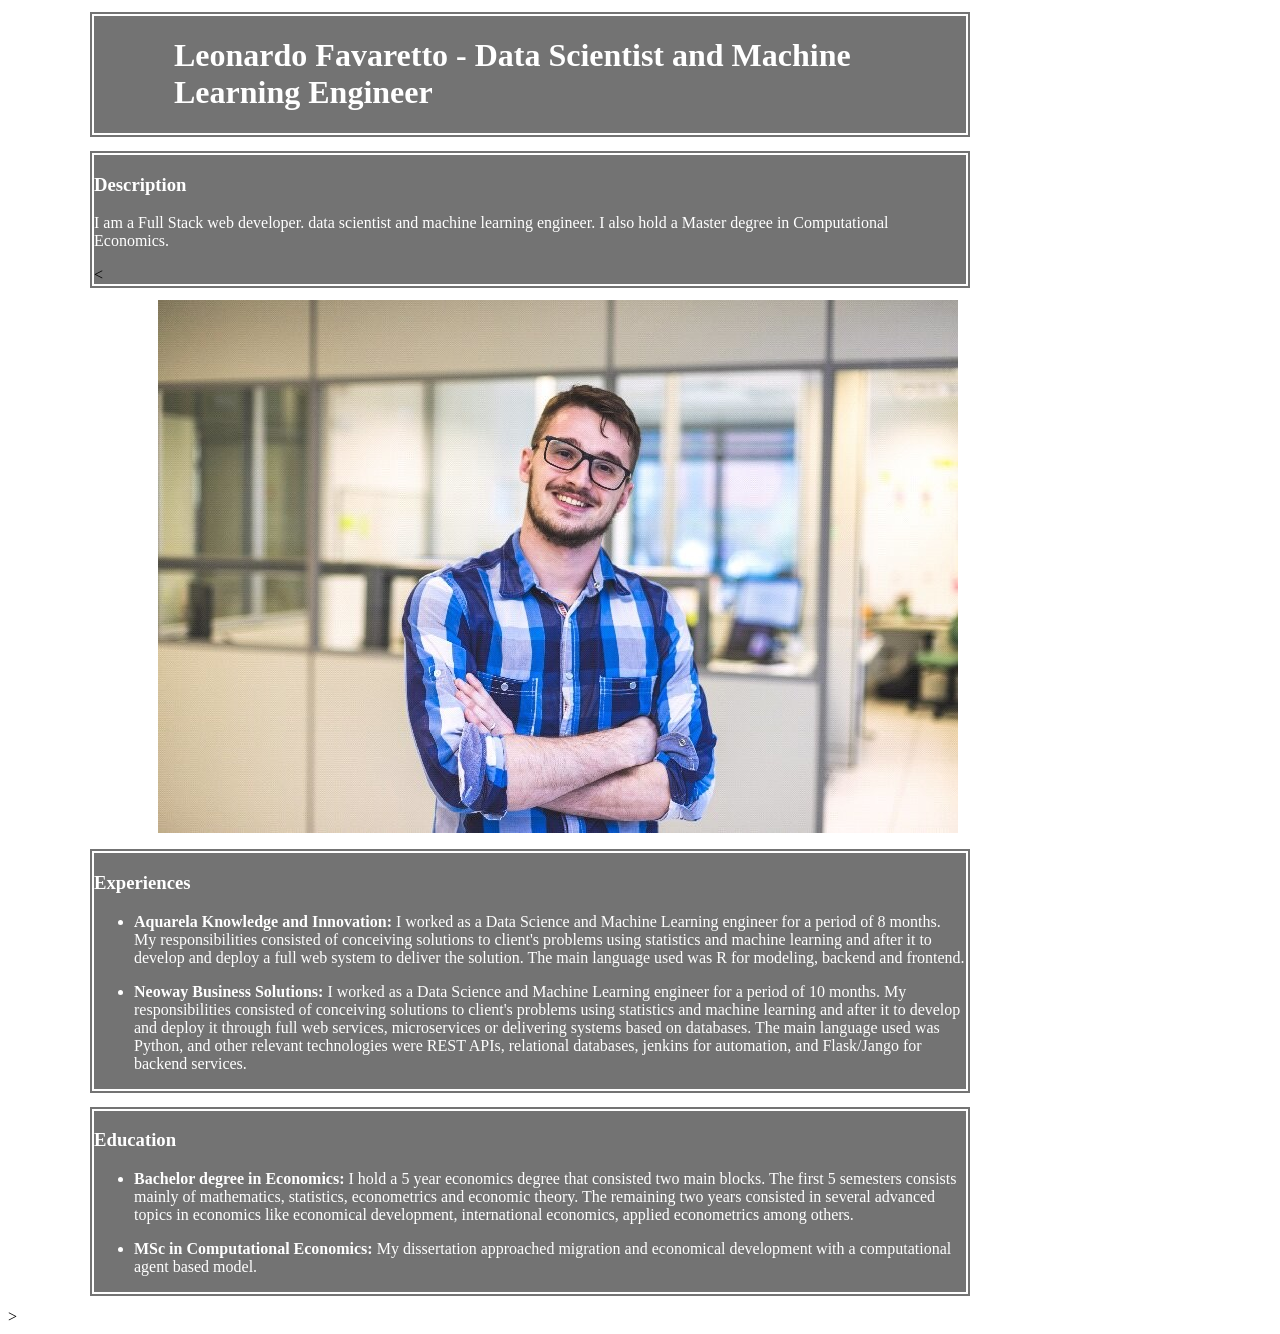
==== index.html @ 008ed38f "Rename teste.html to index.html" ====
<!DOCTYPE html>
<html>

<head>
    <meta charset='utf-8'>
    <meta http-equiv='X-UA-Compatible' content='IE=edge'>
    <title>Leonardo Favaretto</title>
    <meta name='viewport' content='width=device-width, initial-scale=1'>
    <link rel='stylesheet' type='text/css' media='screen' href='styles.css'>
    <script src='react.js'></script>

</head>

<body>
<div>
    <h1>Leonardo Favaretto - Data Scientist and Machine Learning Engineer </h1>
</div>
    <div>
    <h3> Description </h3>
    <p>
        I am a Full Stack web developer. data scientist and machine learning
        engineer. I also hold a Master degree in Computational Economics.
    </p>
<</div>
    <img src="foto_linkedin.png">
<div>
    <h3> Experiences </h3>

      <ul>
      <li>
          <b>Aquarela Knowledge and Innovation: </b> I worked as a Data Science and Machine
          Learning engineer for a period of 8 months. My responsibilities consisted of
          conceiving solutions to client's problems using statistics and machine learning
          and after it to develop and deploy a full web system to deliver the solution.
           The main language used was R for modeling, backend and frontend.
      </li>
          </ul>
          <ul>
    <li>
          <b> Neoway Business Solutions: </b> I worked as a Data Science and Machine
          Learning engineer for a period of 10 months. My responsibilities consisted of
          conceiving solutions to client's problems using statistics and machine learning
          and after it to develop and deploy it through full web services, microservices
          or delivering systems based on databases. The main language used was Python, and
          other relevant technologies were REST APIs, relational databases, jenkins for
          automation, and Flask/Jango for backend services.

      </li>
      </ul>
    </div>

    <div>
    <h3> Education </h3>
    <ul>
      <li>
          <b>Bachelor degree in Economics: </b> I hold a 5 year economics degree that consisted
           two main blocks. The first 5 semesters consists mainly of mathematics, statistics,
          econometrics and economic theory. The remaining two years consisted in several advanced
          topics in economics like economical development, international economics, applied econometrics
          among others.
      </li>
          </ul>
<ul>
      <li>
          <b>MSc in Computational Economics: </b> My dissertation approached migration and economical development
          with a computational agent based model.
      </li>
          </ul>

</div>

</body>

</html>>
---- styles.css ----
body {background: url(https://images.theconversation.com/files/207820/original/file-20180226-140213-yox11e.jpg?ixlib=rb-1.1.0&q=45&auto=format&w=926&fit=clip);}

h1 {color: white;
     margin-left: 80px;}
p {color: white;}
li {color: white;}
h3 {color: white;}
img {margin-right: 80px;
     margin-left: 150px;}
div {background: #737373;
     margin-top: 10px;
     margin-bottom: 10px;
     margin-right: 300px;
     margin-left: 80px;
     border-color: white;
     border-width: 6px;
     border-style: double;}
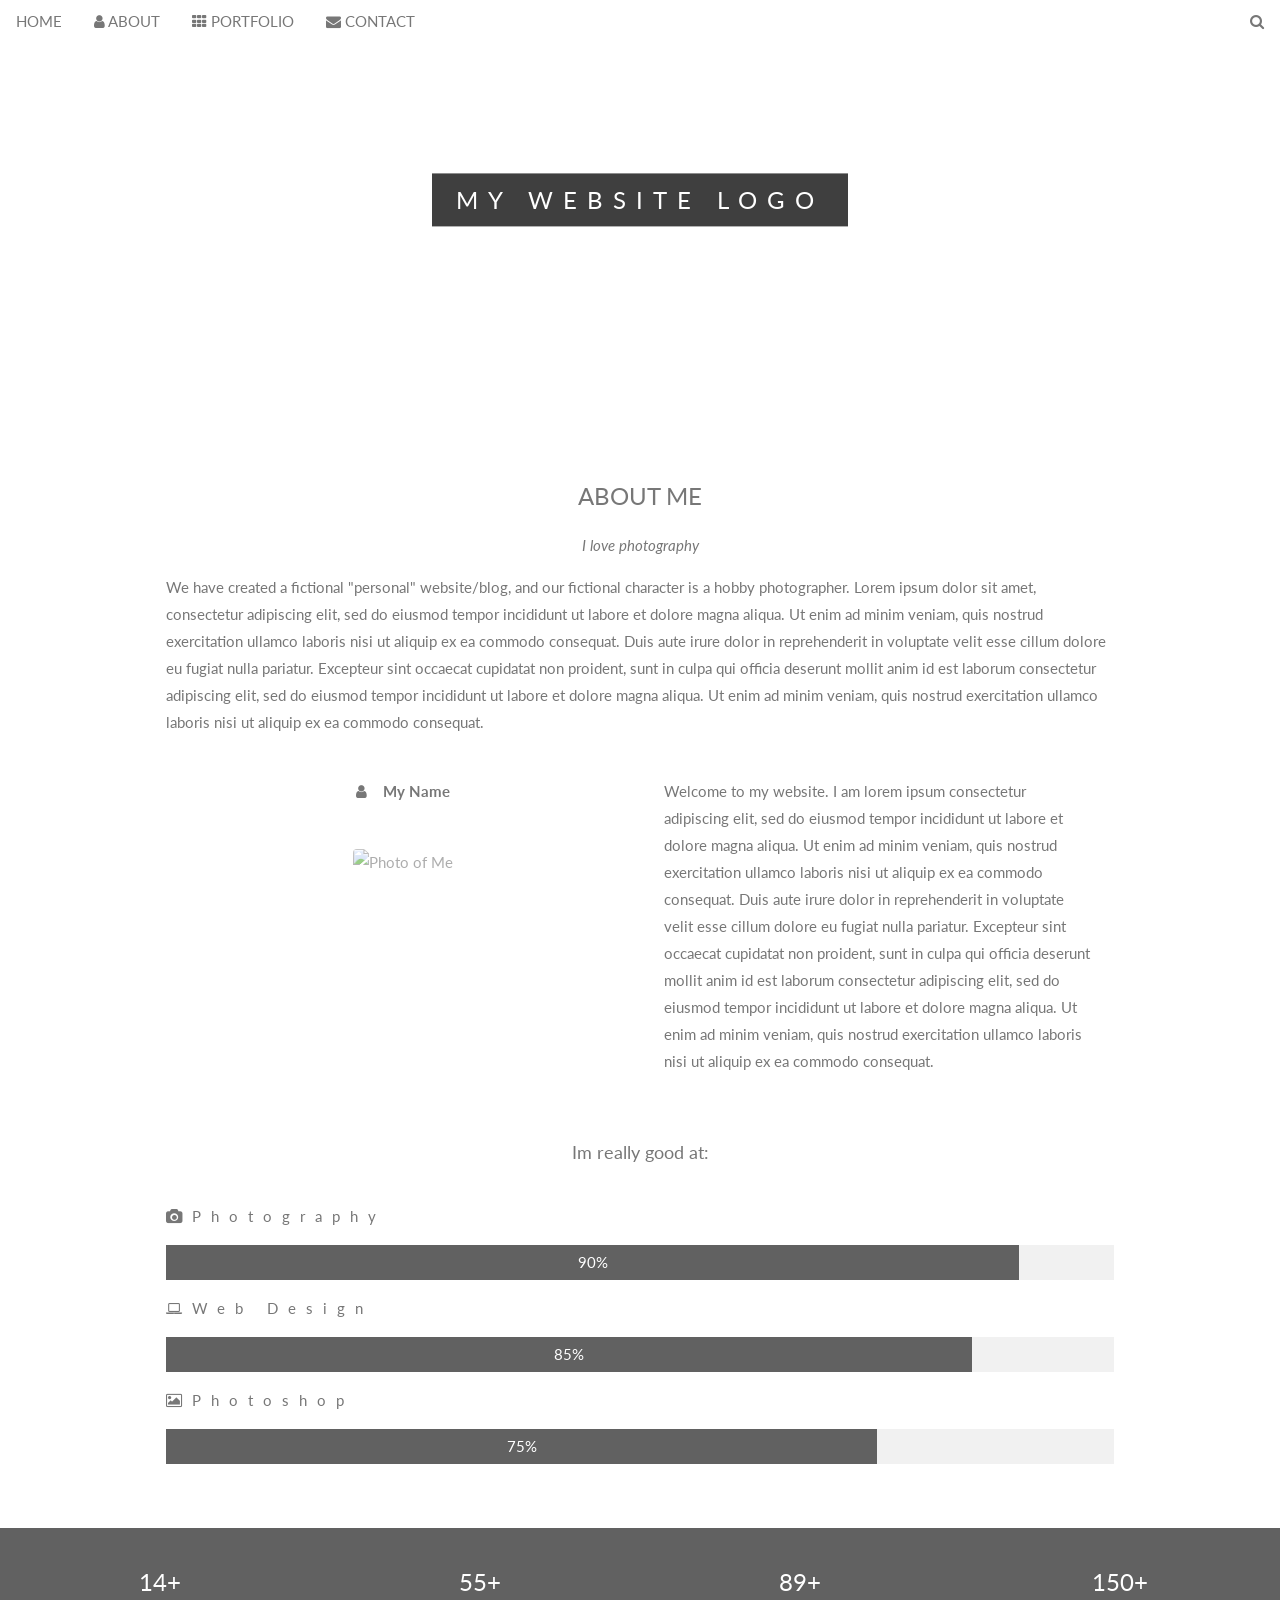
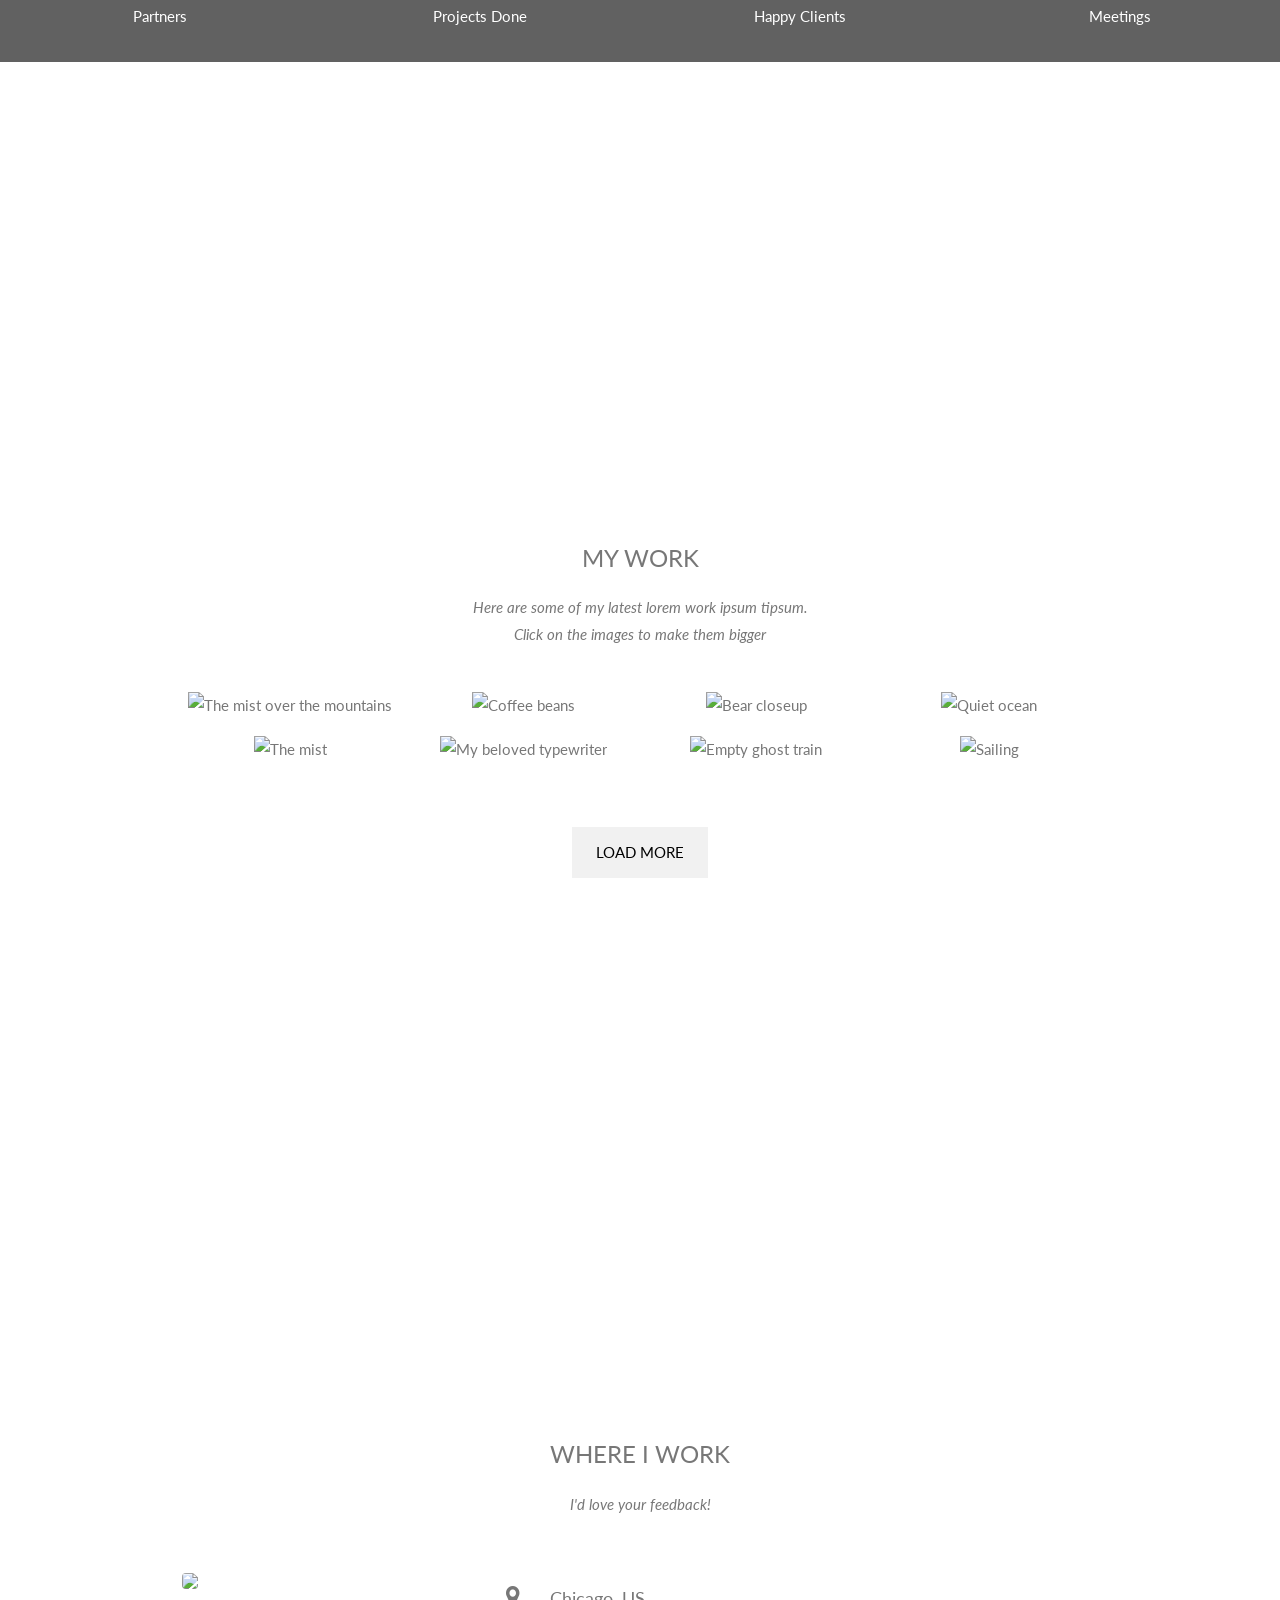
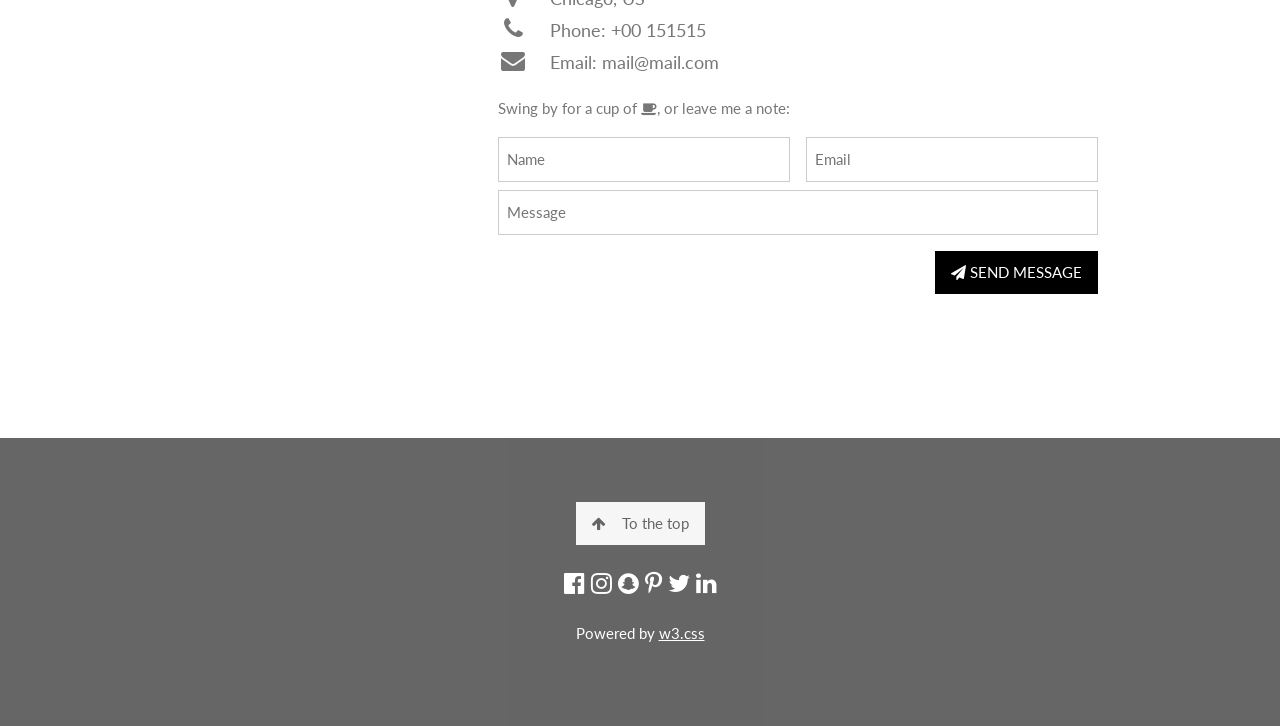
==== commit 500e3866: "Update index.html" ====
--- a/index.html
+++ b/index.html
@@ -1,74 +1,288 @@
 <!DOCTYPE html>
 <html>
-
-<head>
-    <meta charset='utf-8'>
-    <meta http-equiv='X-UA-Compatible' content='IE=edge'>
-    <title>Leonardo Favaretto</title>
-    <meta name='viewport' content='width=device-width, initial-scale=1'>
-    <link rel='stylesheet' type='text/css' media='screen' href='styles.css'>
-    <script src='react.js'></script>
-
-</head>
-
+<title>W3.CSS Template</title>
+<meta charset="UTF-8">
+<meta name="viewport" content="width=device-width, initial-scale=1">
+<link rel="stylesheet" href="https://www.w3schools.com/w3css/4/w3.css">
+<link rel="stylesheet" href="https://fonts.googleapis.com/css?family=Lato">
+<link rel="stylesheet" href="https://cdnjs.cloudflare.com/ajax/libs/font-awesome/4.7.0/css/font-awesome.min.css">
+<style>
+body,h1,h2,h3,h4,h5,h6 {font-family: "Lato", sans-serif;}
+body, html {
+  height: 100%;
+  color: #777;
+  line-height: 1.8;
+}
+
+/* Create a Parallax Effect */
+.bgimg-1, .bgimg-2, .bgimg-3 {
+  background-attachment: fixed;
+  background-position: center;
+  background-repeat: no-repeat;
+  background-size: cover;
+}
+
+/* First image (Logo. Full height) */
+.bgimg-1 {
+  background-image: url('/w3images/parallax1.jpg');
+  min-height: 100%;
+}
+
+/* Second image (Portfolio) */
+.bgimg-2 {
+  background-image: url("/w3images/parallax2.jpg");
+  min-height: 400px;
+}
+
+/* Third image (Contact) */
+.bgimg-3 {
+  background-image: url("/w3images/parallax3.jpg");
+  min-height: 400px;
+}
+
+.w3-wide {letter-spacing: 10px;}
+.w3-hover-opacity {cursor: pointer;}
+
+/* Turn off parallax scrolling for tablets and phones */
+@media only screen and (max-device-width: 1600px) {
+  .bgimg-1, .bgimg-2, .bgimg-3 {
+    background-attachment: scroll;
+    min-height: 400px;
+  }
+}
+</style>
 <body>
-<div>
-    <h1>Leonardo Favaretto - Data Scientist and Machine Learning Engineer </h1>
-</div>
-    <div>
-    <h3> Description </h3>
-    <p>
-        I am a Full Stack web developer. data scientist and machine learning
-        engineer. I also hold a Master degree in Computational Economics.
-    </p>
-<</div>
-    <img src="foto_linkedin.png">
-<div>
-    <h3> Experiences </h3>
-
-      <ul>
-      <li>
-          <b>Aquarela Knowledge and Innovation: </b> I worked as a Data Science and Machine
-          Learning engineer for a period of 8 months. My responsibilities consisted of
-          conceiving solutions to client's problems using statistics and machine learning
-          and after it to develop and deploy a full web system to deliver the solution.
-           The main language used was R for modeling, backend and frontend.
-      </li>
-          </ul>
-          <ul>
-    <li>
-          <b> Neoway Business Solutions: </b> I worked as a Data Science and Machine
-          Learning engineer for a period of 10 months. My responsibilities consisted of
-          conceiving solutions to client's problems using statistics and machine learning
-          and after it to develop and deploy it through full web services, microservices
-          or delivering systems based on databases. The main language used was Python, and
-          other relevant technologies were REST APIs, relational databases, jenkins for
-          automation, and Flask/Jango for backend services.
-
-      </li>
-      </ul>
-    </div>
-
-    <div>
-    <h3> Education </h3>
-    <ul>
-      <li>
-          <b>Bachelor degree in Economics: </b> I hold a 5 year economics degree that consisted
-           two main blocks. The first 5 semesters consists mainly of mathematics, statistics,
-          econometrics and economic theory. The remaining two years consisted in several advanced
-          topics in economics like economical development, international economics, applied econometrics
-          among others.
-      </li>
-          </ul>
-<ul>
-      <li>
-          <b>MSc in Computational Economics: </b> My dissertation approached migration and economical development
-          with a computational agent based model.
-      </li>
-          </ul>
-
-</div>
+
+<!-- Navbar (sit on top) -->
+<div class="w3-top">
+  <div class="w3-bar" id="myNavbar">
+    <a class="w3-bar-item w3-button w3-hover-black w3-hide-medium w3-hide-large w3-right" href="javascript:void(0);" onclick="toggleFunction()" title="Toggle Navigation Menu">
+      <i class="fa fa-bars"></i>
+    </a>
+    <a href="#home" class="w3-bar-item w3-button">HOME</a>
+    <a href="#about" class="w3-bar-item w3-button w3-hide-small"><i class="fa fa-user"></i> ABOUT</a>
+    <a href="#portfolio" class="w3-bar-item w3-button w3-hide-small"><i class="fa fa-th"></i> PORTFOLIO</a>
+    <a href="#contact" class="w3-bar-item w3-button w3-hide-small"><i class="fa fa-envelope"></i> CONTACT</a>
+    <a href="#" class="w3-bar-item w3-button w3-hide-small w3-right w3-hover-red">
+      <i class="fa fa-search"></i>
+    </a>
+  </div>
+
+  <!-- Navbar on small screens -->
+  <div id="navDemo" class="w3-bar-block w3-white w3-hide w3-hide-large w3-hide-medium">
+    <a href="#about" class="w3-bar-item w3-button" onclick="toggleFunction()">ABOUT</a>
+    <a href="#portfolio" class="w3-bar-item w3-button" onclick="toggleFunction()">PORTFOLIO</a>
+    <a href="#contact" class="w3-bar-item w3-button" onclick="toggleFunction()">CONTACT</a>
+    <a href="#" class="w3-bar-item w3-button">SEARCH</a>
+  </div>
+</div>
+
+<!-- First Parallax Image with Logo Text -->
+<div class="bgimg-1 w3-display-container w3-opacity-min" id="home">
+  <div class="w3-display-middle" style="white-space:nowrap;">
+    <span class="w3-center w3-padding-large w3-black w3-xlarge w3-wide w3-animate-opacity">MY <span class="w3-hide-small">WEBSITE</span> LOGO</span>
+  </div>
+</div>
+
+<!-- Container (About Section) -->
+<div class="w3-content w3-container w3-padding-64" id="about">
+  <h3 class="w3-center">ABOUT ME</h3>
+  <p class="w3-center"><em>I love photography</em></p>
+  <p>We have created a fictional "personal" website/blog, and our fictional character is a hobby photographer. Lorem ipsum dolor sit amet, consectetur adipiscing elit, sed do eiusmod tempor incididunt ut labore et dolore magna aliqua. Ut enim ad minim veniam,
+    quis nostrud exercitation ullamco laboris nisi ut aliquip ex ea commodo consequat. Duis aute irure dolor in reprehenderit in voluptate velit esse cillum dolore eu fugiat nulla pariatur. Excepteur sint occaecat cupidatat non proident, sunt in culpa
+    qui officia deserunt mollit anim id est laborum consectetur adipiscing elit, sed do eiusmod tempor incididunt ut labore et dolore magna aliqua. Ut enim ad minim veniam, quis nostrud exercitation ullamco laboris nisi ut aliquip ex ea commodo consequat.</p>
+  <div class="w3-row">
+    <div class="w3-col m6 w3-center w3-padding-large">
+      <p><b><i class="fa fa-user w3-margin-right"></i>My Name</b></p><br>
+      <img src="/w3images/avatar_hat.jpg" class="w3-round w3-image w3-opacity w3-hover-opacity-off" alt="Photo of Me" width="500" height="333">
+    </div>
+
+    <!-- Hide this text on small devices -->
+    <div class="w3-col m6 w3-hide-small w3-padding-large">
+      <p>Welcome to my website. I am lorem ipsum consectetur adipiscing elit, sed do eiusmod tempor incididunt ut labore et dolore magna aliqua. Ut enim ad minim veniam, quis nostrud exercitation ullamco laboris nisi ut aliquip ex ea commodo consequat. Duis aute irure
+        dolor in reprehenderit in voluptate velit esse cillum dolore eu fugiat nulla pariatur. Excepteur sint occaecat cupidatat non proident, sunt in culpa qui officia deserunt mollit anim id est laborum consectetur adipiscing elit, sed do eiusmod tempor
+        incididunt ut labore et dolore magna aliqua. Ut enim ad minim veniam, quis nostrud exercitation ullamco laboris nisi ut aliquip ex ea commodo consequat.</p>
+    </div>
+  </div>
+  <p class="w3-large w3-center w3-padding-16">Im really good at:</p>
+  <p class="w3-wide"><i class="fa fa-camera"></i>Photography</p>
+  <div class="w3-light-grey">
+    <div class="w3-container w3-padding-small w3-dark-grey w3-center" style="width:90%">90%</div>
+  </div>
+  <p class="w3-wide"><i class="fa fa-laptop"></i>Web Design</p>
+  <div class="w3-light-grey">
+    <div class="w3-container w3-padding-small w3-dark-grey w3-center" style="width:85%">85%</div>
+  </div>
+  <p class="w3-wide"><i class="fa fa-photo"></i>Photoshop</p>
+  <div class="w3-light-grey">
+    <div class="w3-container w3-padding-small w3-dark-grey w3-center" style="width:75%">75%</div>
+  </div>
+</div>
+
+<div class="w3-row w3-center w3-dark-grey w3-padding-16">
+  <div class="w3-quarter w3-section">
+    <span class="w3-xlarge">14+</span><br>
+    Partners
+  </div>
+  <div class="w3-quarter w3-section">
+    <span class="w3-xlarge">55+</span><br>
+    Projects Done
+  </div>
+  <div class="w3-quarter w3-section">
+    <span class="w3-xlarge">89+</span><br>
+    Happy Clients
+  </div>
+  <div class="w3-quarter w3-section">
+    <span class="w3-xlarge">150+</span><br>
+    Meetings
+  </div>
+</div>
+
+<!-- Second Parallax Image with Portfolio Text -->
+<div class="bgimg-2 w3-display-container w3-opacity-min">
+  <div class="w3-display-middle">
+    <span class="w3-xxlarge w3-text-white w3-wide">PORTFOLIO</span>
+  </div>
+</div>
+
+<!-- Container (Portfolio Section) -->
+<div class="w3-content w3-container w3-padding-64" id="portfolio">
+  <h3 class="w3-center">MY WORK</h3>
+  <p class="w3-center"><em>Here are some of my latest lorem work ipsum tipsum.<br> Click on the images to make them bigger</em></p><br>
+
+  <!-- Responsive Grid. Four columns on tablets, laptops and desktops. Will stack on mobile devices/small screens (100% width) -->
+  <div class="w3-row-padding w3-center">
+    <div class="w3-col m3">
+      <img src="/w3images/p1.jpg" style="width:100%" onclick="onClick(this)" class="w3-hover-opacity" alt="The mist over the mountains">
+    </div>
+
+    <div class="w3-col m3">
+      <img src="/w3images/p2.jpg" style="width:100%" onclick="onClick(this)" class="w3-hover-opacity" alt="Coffee beans">
+    </div>
+
+    <div class="w3-col m3">
+      <img src="/w3images/p3.jpg" style="width:100%" onclick="onClick(this)" class="w3-hover-opacity" alt="Bear closeup">
+    </div>
+
+    <div class="w3-col m3">
+      <img src="/w3images/p4.jpg" style="width:100%" onclick="onClick(this)" class="w3-hover-opacity" alt="Quiet ocean">
+    </div>
+  </div>
+
+  <div class="w3-row-padding w3-center w3-section">
+    <div class="w3-col m3">
+      <img src="/w3images/p5.jpg" style="width:100%" onclick="onClick(this)" class="w3-hover-opacity" alt="The mist">
+    </div>
+
+    <div class="w3-col m3">
+      <img src="/w3images/p6.jpg" style="width:100%" onclick="onClick(this)" class="w3-hover-opacity" alt="My beloved typewriter">
+    </div>
+
+    <div class="w3-col m3">
+      <img src="/w3images/p7.jpg" style="width:100%" onclick="onClick(this)" class="w3-hover-opacity" alt="Empty ghost train">
+    </div>
+
+    <div class="w3-col m3">
+      <img src="/w3images/p8.jpg" style="width:100%" onclick="onClick(this)" class="w3-hover-opacity" alt="Sailing">
+    </div>
+    <button class="w3-button w3-padding-large w3-light-grey" style="margin-top:64px">LOAD MORE</button>
+  </div>
+</div>
+
+<!-- Modal for full size images on click-->
+<div id="modal01" class="w3-modal w3-black" onclick="this.style.display='none'">
+  <span class="w3-button w3-large w3-black w3-display-topright" title="Close Modal Image"><i class="fa fa-remove"></i></span>
+  <div class="w3-modal-content w3-animate-zoom w3-center w3-transparent w3-padding-64">
+    <img id="img01" class="w3-image">
+    <p id="caption" class="w3-opacity w3-large"></p>
+  </div>
+</div>
+
+<!-- Third Parallax Image with Portfolio Text -->
+<div class="bgimg-3 w3-display-container w3-opacity-min">
+  <div class="w3-display-middle">
+     <span class="w3-xxlarge w3-text-white w3-wide">CONTACT</span>
+  </div>
+</div>
+
+<!-- Container (Contact Section) -->
+<div class="w3-content w3-container w3-padding-64" id="contact">
+  <h3 class="w3-center">WHERE I WORK</h3>
+  <p class="w3-center"><em>I'd love your feedback!</em></p>
+
+  <div class="w3-row w3-padding-32 w3-section">
+    <div class="w3-col m4 w3-container">
+      <img src="/w3images/map.jpg" class="w3-image w3-round" style="width:100%">
+    </div>
+    <div class="w3-col m8 w3-panel">
+      <div class="w3-large w3-margin-bottom">
+        <i class="fa fa-map-marker fa-fw w3-hover-text-black w3-xlarge w3-margin-right"></i> Chicago, US<br>
+        <i class="fa fa-phone fa-fw w3-hover-text-black w3-xlarge w3-margin-right"></i> Phone: +00 151515<br>
+        <i class="fa fa-envelope fa-fw w3-hover-text-black w3-xlarge w3-margin-right"></i> Email: mail@mail.com<br>
+      </div>
+      <p>Swing by for a cup of <i class="fa fa-coffee"></i>, or leave me a note:</p>
+      <form action="/action_page.php" target="_blank">
+        <div class="w3-row-padding" style="margin:0 -16px 8px -16px">
+          <div class="w3-half">
+            <input class="w3-input w3-border" type="text" placeholder="Name" required name="Name">
+          </div>
+          <div class="w3-half">
+            <input class="w3-input w3-border" type="text" placeholder="Email" required name="Email">
+          </div>
+        </div>
+        <input class="w3-input w3-border" type="text" placeholder="Message" required name="Message">
+        <button class="w3-button w3-black w3-right w3-section" type="submit">
+          <i class="fa fa-paper-plane"></i> SEND MESSAGE
+        </button>
+      </form>
+    </div>
+  </div>
+</div>
+
+<!-- Footer -->
+<footer class="w3-center w3-black w3-padding-64 w3-opacity w3-hover-opacity-off">
+  <a href="#home" class="w3-button w3-light-grey"><i class="fa fa-arrow-up w3-margin-right"></i>To the top</a>
+  <div class="w3-xlarge w3-section">
+    <i class="fa fa-facebook-official w3-hover-opacity"></i>
+    <i class="fa fa-instagram w3-hover-opacity"></i>
+    <i class="fa fa-snapchat w3-hover-opacity"></i>
+    <i class="fa fa-pinterest-p w3-hover-opacity"></i>
+    <i class="fa fa-twitter w3-hover-opacity"></i>
+    <i class="fa fa-linkedin w3-hover-opacity"></i>
+  </div>
+  <p>Powered by <a href="https://www.w3schools.com/w3css/default.asp" title="W3.CSS" target="_blank" class="w3-hover-text-green">w3.css</a></p>
+</footer>
+ 
+<script>
+// Modal Image Gallery
+function onClick(element) {
+  document.getElementById("img01").src = element.src;
+  document.getElementById("modal01").style.display = "block";
+  var captionText = document.getElementById("caption");
+  captionText.innerHTML = element.alt;
+}
+
+// Change style of navbar on scroll
+window.onscroll = function() {myFunction()};
+function myFunction() {
+    var navbar = document.getElementById("myNavbar");
+    if (document.body.scrollTop > 100 || document.documentElement.scrollTop > 100) {
+        navbar.className = "w3-bar" + " w3-card" + " w3-animate-top" + " w3-white";
+    } else {
+        navbar.className = navbar.className.replace(" w3-card w3-animate-top w3-white", "");
+    }
+}
+
+// Used to toggle the menu on small screens when clicking on the menu button
+function toggleFunction() {
+    var x = document.getElementById("navDemo");
+    if (x.className.indexOf("w3-show") == -1) {
+        x.className += " w3-show";
+    } else {
+        x.className = x.className.replace(" w3-show", "");
+    }
+}
+</script>
 
 </body>
-
-</html>>
+</html>
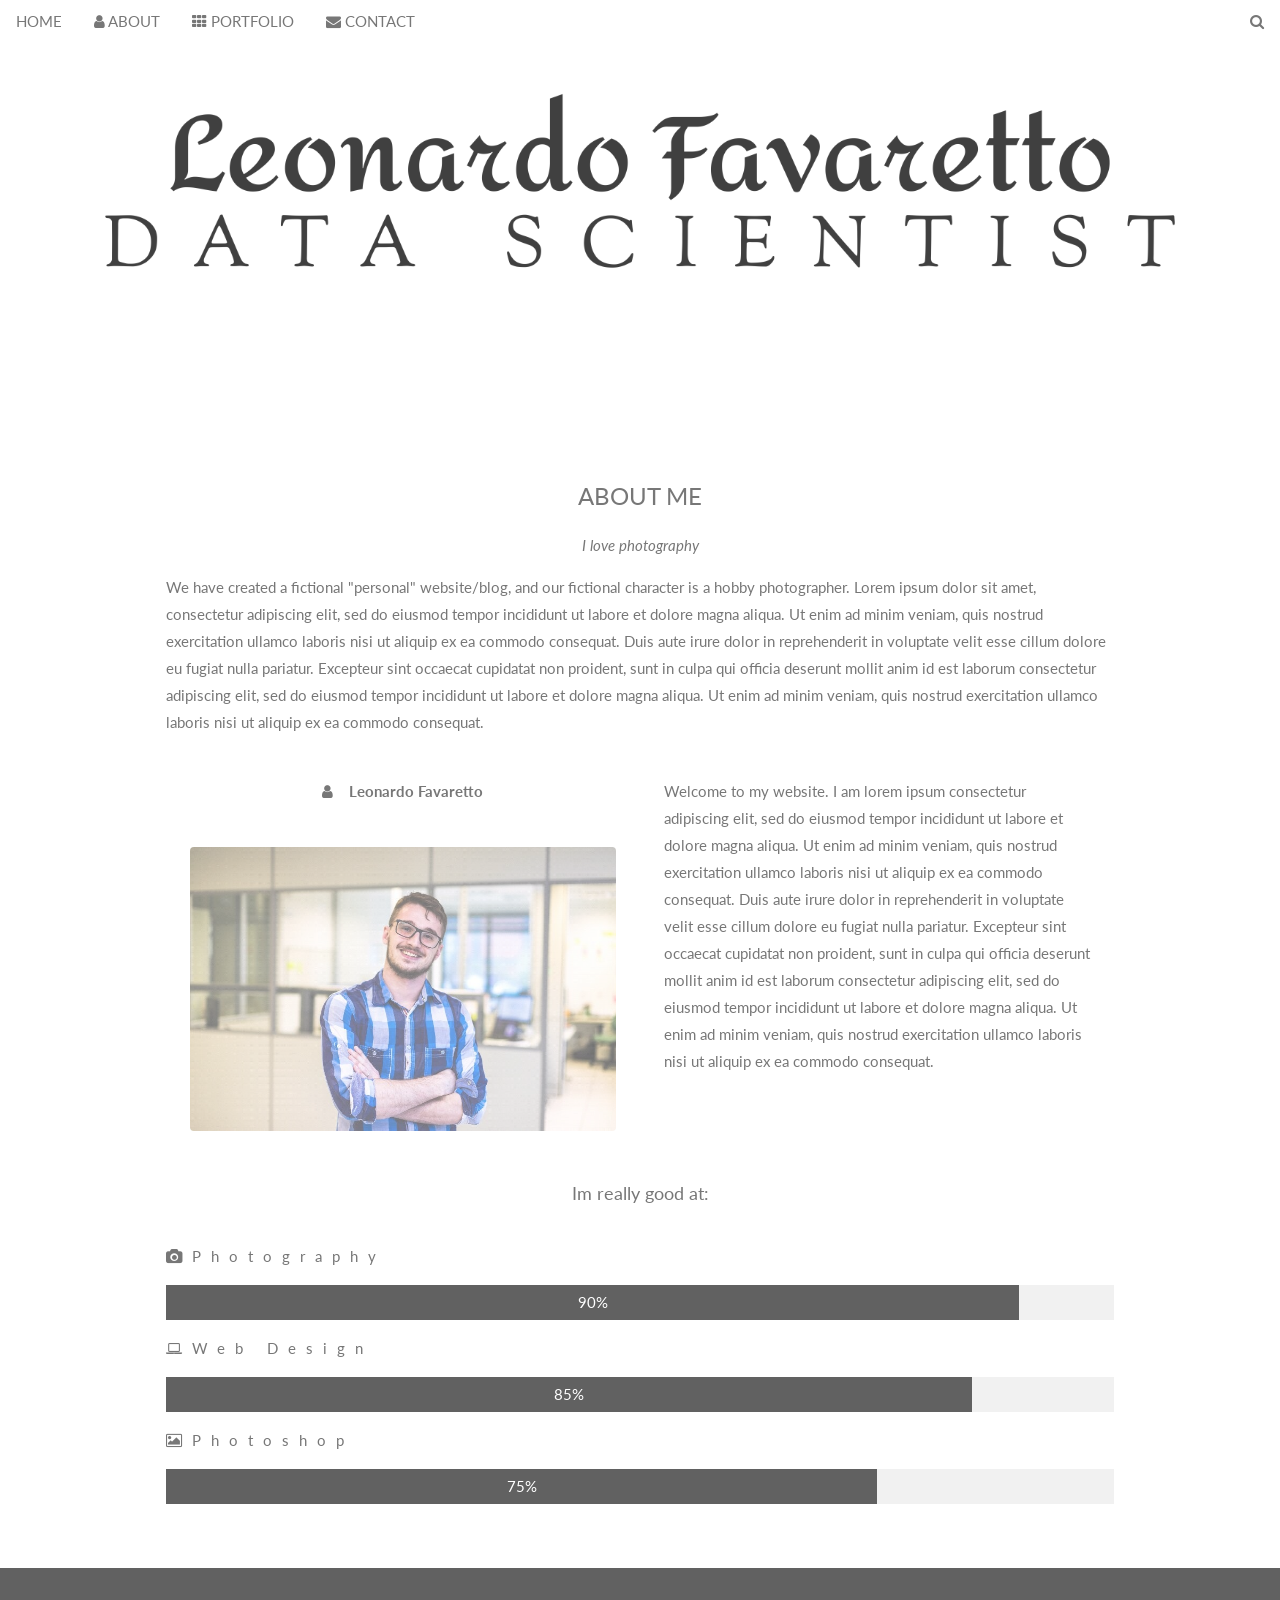
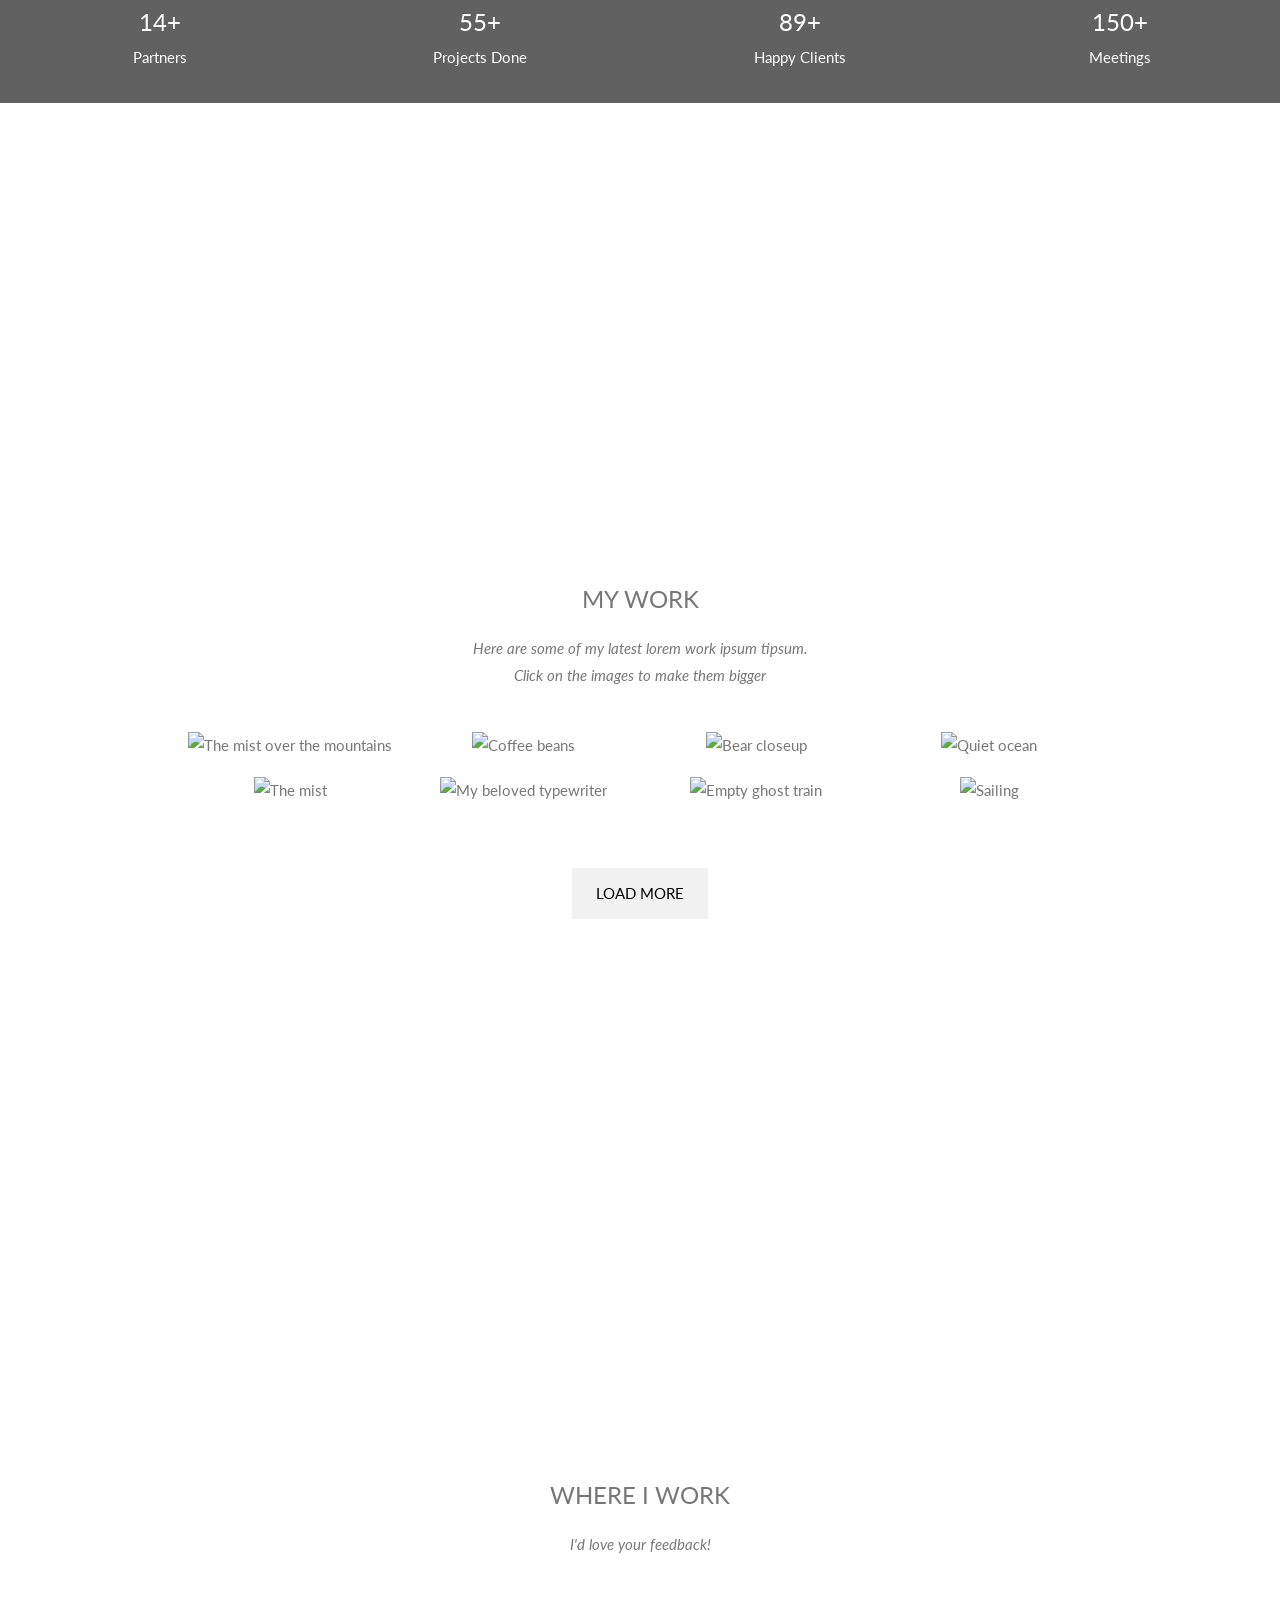
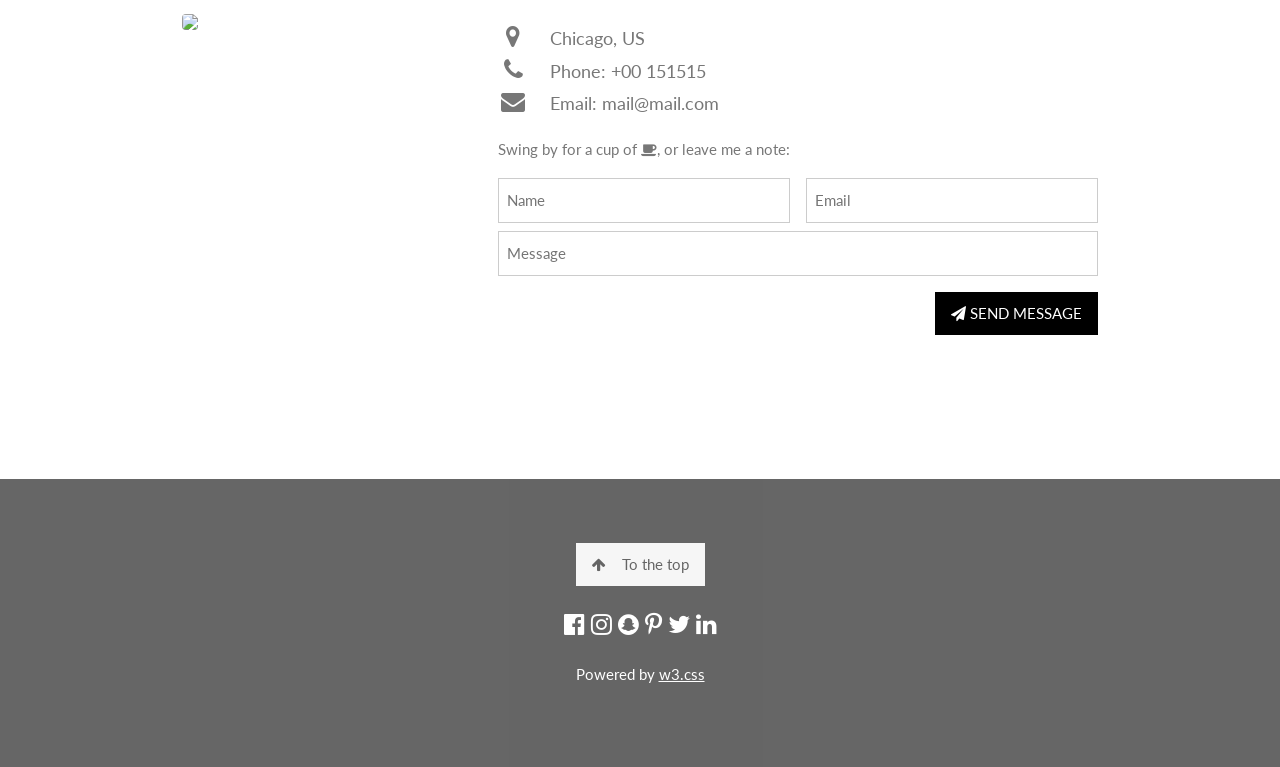
==== commit efed02e8: "mods" ====
--- a/index.html
+++ b/index.html
@@ -7,282 +7,303 @@
 <link rel="stylesheet" href="https://fonts.googleapis.com/css?family=Lato">
 <link rel="stylesheet" href="https://cdnjs.cloudflare.com/ajax/libs/font-awesome/4.7.0/css/font-awesome.min.css">
 <style>
-body,h1,h2,h3,h4,h5,h6 {font-family: "Lato", sans-serif;}
-body, html {
-  height: 100%;
-  color: #777;
-  line-height: 1.8;
-}
-
-/* Create a Parallax Effect */
-.bgimg-1, .bgimg-2, .bgimg-3 {
-  background-attachment: fixed;
-  background-position: center;
-  background-repeat: no-repeat;
-  background-size: cover;
-}
-
-/* First image (Logo. Full height) */
-.bgimg-1 {
-  background-image: url('/w3images/parallax1.jpg');
-  min-height: 100%;
-}
-
-/* Second image (Portfolio) */
-.bgimg-2 {
-  background-image: url("/w3images/parallax2.jpg");
-  min-height: 400px;
-}
-
-/* Third image (Contact) */
-.bgimg-3 {
-  background-image: url("/w3images/parallax3.jpg");
-  min-height: 400px;
-}
-
-.w3-wide {letter-spacing: 10px;}
-.w3-hover-opacity {cursor: pointer;}
-
-/* Turn off parallax scrolling for tablets and phones */
-@media only screen and (max-device-width: 1600px) {
-  .bgimg-1, .bgimg-2, .bgimg-3 {
-    background-attachment: scroll;
-    min-height: 400px;
-  }
-}
+    body,
+    h1,
+    h2,
+    h3,
+    h4,
+    h5,
+    h6 {
+        font-family: "Lato", sans-serif;
+    }
+    
+    body,
+    html {
+        height: 100%;
+        color: #777;
+        line-height: 1.8;
+    }
+    /* Create a Parallax Effect */
+    
+    .bgimg-1,
+    .bgimg-2,
+    .bgimg-3 {
+        background-attachment: fixed;
+        background-position: center;
+        background-repeat: no-repeat;
+        background-size: cover;
+    }
+    /* First image (Logo. Full height) */
+    
+    .bgimg-1 {
+        background-image: url('cover.png');
+        min-height: 100%;
+    }
+    /* Second image (Portfolio) */
+    
+    .bgimg-2 {
+        background-image: url("/w3images/parallax2.jpg");
+        min-height: 400px;
+    }
+    /* Third image (Contact) */
+    
+    .bgimg-3 {
+        background-image: url("/w3images/parallax3.jpg");
+        min-height: 400px;
+    }
+    
+    .w3-wide {
+        letter-spacing: 10px;
+    }
+    
+    .w3-hover-opacity {
+        cursor: pointer;
+    }
+    /* Turn off parallax scrolling for tablets and phones */
+    
+    @media only screen and (max-device-width: 1600px) {
+        .bgimg-1,
+        .bgimg-2,
+        .bgimg-3 {
+            background-attachment: scroll;
+            min-height: 400px;
+        }
+    }
 </style>
+
 <body>
 
-<!-- Navbar (sit on top) -->
-<div class="w3-top">
-  <div class="w3-bar" id="myNavbar">
-    <a class="w3-bar-item w3-button w3-hover-black w3-hide-medium w3-hide-large w3-right" href="javascript:void(0);" onclick="toggleFunction()" title="Toggle Navigation Menu">
-      <i class="fa fa-bars"></i>
-    </a>
-    <a href="#home" class="w3-bar-item w3-button">HOME</a>
-    <a href="#about" class="w3-bar-item w3-button w3-hide-small"><i class="fa fa-user"></i> ABOUT</a>
-    <a href="#portfolio" class="w3-bar-item w3-button w3-hide-small"><i class="fa fa-th"></i> PORTFOLIO</a>
-    <a href="#contact" class="w3-bar-item w3-button w3-hide-small"><i class="fa fa-envelope"></i> CONTACT</a>
-    <a href="#" class="w3-bar-item w3-button w3-hide-small w3-right w3-hover-red">
-      <i class="fa fa-search"></i>
-    </a>
-  </div>
-
-  <!-- Navbar on small screens -->
-  <div id="navDemo" class="w3-bar-block w3-white w3-hide w3-hide-large w3-hide-medium">
-    <a href="#about" class="w3-bar-item w3-button" onclick="toggleFunction()">ABOUT</a>
-    <a href="#portfolio" class="w3-bar-item w3-button" onclick="toggleFunction()">PORTFOLIO</a>
-    <a href="#contact" class="w3-bar-item w3-button" onclick="toggleFunction()">CONTACT</a>
-    <a href="#" class="w3-bar-item w3-button">SEARCH</a>
-  </div>
-</div>
-
-<!-- First Parallax Image with Logo Text -->
-<div class="bgimg-1 w3-display-container w3-opacity-min" id="home">
-  <div class="w3-display-middle" style="white-space:nowrap;">
-    <span class="w3-center w3-padding-large w3-black w3-xlarge w3-wide w3-animate-opacity">MY <span class="w3-hide-small">WEBSITE</span> LOGO</span>
-  </div>
-</div>
-
-<!-- Container (About Section) -->
-<div class="w3-content w3-container w3-padding-64" id="about">
-  <h3 class="w3-center">ABOUT ME</h3>
-  <p class="w3-center"><em>I love photography</em></p>
-  <p>We have created a fictional "personal" website/blog, and our fictional character is a hobby photographer. Lorem ipsum dolor sit amet, consectetur adipiscing elit, sed do eiusmod tempor incididunt ut labore et dolore magna aliqua. Ut enim ad minim veniam,
-    quis nostrud exercitation ullamco laboris nisi ut aliquip ex ea commodo consequat. Duis aute irure dolor in reprehenderit in voluptate velit esse cillum dolore eu fugiat nulla pariatur. Excepteur sint occaecat cupidatat non proident, sunt in culpa
-    qui officia deserunt mollit anim id est laborum consectetur adipiscing elit, sed do eiusmod tempor incididunt ut labore et dolore magna aliqua. Ut enim ad minim veniam, quis nostrud exercitation ullamco laboris nisi ut aliquip ex ea commodo consequat.</p>
-  <div class="w3-row">
-    <div class="w3-col m6 w3-center w3-padding-large">
-      <p><b><i class="fa fa-user w3-margin-right"></i>My Name</b></p><br>
-      <img src="/w3images/avatar_hat.jpg" class="w3-round w3-image w3-opacity w3-hover-opacity-off" alt="Photo of Me" width="500" height="333">
-    </div>
-
-    <!-- Hide this text on small devices -->
-    <div class="w3-col m6 w3-hide-small w3-padding-large">
-      <p>Welcome to my website. I am lorem ipsum consectetur adipiscing elit, sed do eiusmod tempor incididunt ut labore et dolore magna aliqua. Ut enim ad minim veniam, quis nostrud exercitation ullamco laboris nisi ut aliquip ex ea commodo consequat. Duis aute irure
-        dolor in reprehenderit in voluptate velit esse cillum dolore eu fugiat nulla pariatur. Excepteur sint occaecat cupidatat non proident, sunt in culpa qui officia deserunt mollit anim id est laborum consectetur adipiscing elit, sed do eiusmod tempor
-        incididunt ut labore et dolore magna aliqua. Ut enim ad minim veniam, quis nostrud exercitation ullamco laboris nisi ut aliquip ex ea commodo consequat.</p>
-    </div>
-  </div>
-  <p class="w3-large w3-center w3-padding-16">Im really good at:</p>
-  <p class="w3-wide"><i class="fa fa-camera"></i>Photography</p>
-  <div class="w3-light-grey">
-    <div class="w3-container w3-padding-small w3-dark-grey w3-center" style="width:90%">90%</div>
-  </div>
-  <p class="w3-wide"><i class="fa fa-laptop"></i>Web Design</p>
-  <div class="w3-light-grey">
-    <div class="w3-container w3-padding-small w3-dark-grey w3-center" style="width:85%">85%</div>
-  </div>
-  <p class="w3-wide"><i class="fa fa-photo"></i>Photoshop</p>
-  <div class="w3-light-grey">
-    <div class="w3-container w3-padding-small w3-dark-grey w3-center" style="width:75%">75%</div>
-  </div>
-</div>
-
-<div class="w3-row w3-center w3-dark-grey w3-padding-16">
-  <div class="w3-quarter w3-section">
-    <span class="w3-xlarge">14+</span><br>
-    Partners
-  </div>
-  <div class="w3-quarter w3-section">
-    <span class="w3-xlarge">55+</span><br>
-    Projects Done
-  </div>
-  <div class="w3-quarter w3-section">
-    <span class="w3-xlarge">89+</span><br>
-    Happy Clients
-  </div>
-  <div class="w3-quarter w3-section">
-    <span class="w3-xlarge">150+</span><br>
-    Meetings
-  </div>
-</div>
-
-<!-- Second Parallax Image with Portfolio Text -->
-<div class="bgimg-2 w3-display-container w3-opacity-min">
-  <div class="w3-display-middle">
-    <span class="w3-xxlarge w3-text-white w3-wide">PORTFOLIO</span>
-  </div>
-</div>
-
-<!-- Container (Portfolio Section) -->
-<div class="w3-content w3-container w3-padding-64" id="portfolio">
-  <h3 class="w3-center">MY WORK</h3>
-  <p class="w3-center"><em>Here are some of my latest lorem work ipsum tipsum.<br> Click on the images to make them bigger</em></p><br>
-
-  <!-- Responsive Grid. Four columns on tablets, laptops and desktops. Will stack on mobile devices/small screens (100% width) -->
-  <div class="w3-row-padding w3-center">
-    <div class="w3-col m3">
-      <img src="/w3images/p1.jpg" style="width:100%" onclick="onClick(this)" class="w3-hover-opacity" alt="The mist over the mountains">
-    </div>
-
-    <div class="w3-col m3">
-      <img src="/w3images/p2.jpg" style="width:100%" onclick="onClick(this)" class="w3-hover-opacity" alt="Coffee beans">
-    </div>
-
-    <div class="w3-col m3">
-      <img src="/w3images/p3.jpg" style="width:100%" onclick="onClick(this)" class="w3-hover-opacity" alt="Bear closeup">
-    </div>
-
-    <div class="w3-col m3">
-      <img src="/w3images/p4.jpg" style="width:100%" onclick="onClick(this)" class="w3-hover-opacity" alt="Quiet ocean">
-    </div>
-  </div>
-
-  <div class="w3-row-padding w3-center w3-section">
-    <div class="w3-col m3">
-      <img src="/w3images/p5.jpg" style="width:100%" onclick="onClick(this)" class="w3-hover-opacity" alt="The mist">
-    </div>
-
-    <div class="w3-col m3">
-      <img src="/w3images/p6.jpg" style="width:100%" onclick="onClick(this)" class="w3-hover-opacity" alt="My beloved typewriter">
-    </div>
-
-    <div class="w3-col m3">
-      <img src="/w3images/p7.jpg" style="width:100%" onclick="onClick(this)" class="w3-hover-opacity" alt="Empty ghost train">
-    </div>
-
-    <div class="w3-col m3">
-      <img src="/w3images/p8.jpg" style="width:100%" onclick="onClick(this)" class="w3-hover-opacity" alt="Sailing">
-    </div>
-    <button class="w3-button w3-padding-large w3-light-grey" style="margin-top:64px">LOAD MORE</button>
-  </div>
-</div>
-
-<!-- Modal for full size images on click-->
-<div id="modal01" class="w3-modal w3-black" onclick="this.style.display='none'">
-  <span class="w3-button w3-large w3-black w3-display-topright" title="Close Modal Image"><i class="fa fa-remove"></i></span>
-  <div class="w3-modal-content w3-animate-zoom w3-center w3-transparent w3-padding-64">
-    <img id="img01" class="w3-image">
-    <p id="caption" class="w3-opacity w3-large"></p>
-  </div>
-</div>
-
-<!-- Third Parallax Image with Portfolio Text -->
-<div class="bgimg-3 w3-display-container w3-opacity-min">
-  <div class="w3-display-middle">
-     <span class="w3-xxlarge w3-text-white w3-wide">CONTACT</span>
-  </div>
-</div>
-
-<!-- Container (Contact Section) -->
-<div class="w3-content w3-container w3-padding-64" id="contact">
-  <h3 class="w3-center">WHERE I WORK</h3>
-  <p class="w3-center"><em>I'd love your feedback!</em></p>
-
-  <div class="w3-row w3-padding-32 w3-section">
-    <div class="w3-col m4 w3-container">
-      <img src="/w3images/map.jpg" class="w3-image w3-round" style="width:100%">
-    </div>
-    <div class="w3-col m8 w3-panel">
-      <div class="w3-large w3-margin-bottom">
-        <i class="fa fa-map-marker fa-fw w3-hover-text-black w3-xlarge w3-margin-right"></i> Chicago, US<br>
-        <i class="fa fa-phone fa-fw w3-hover-text-black w3-xlarge w3-margin-right"></i> Phone: +00 151515<br>
-        <i class="fa fa-envelope fa-fw w3-hover-text-black w3-xlarge w3-margin-right"></i> Email: mail@mail.com<br>
-      </div>
-      <p>Swing by for a cup of <i class="fa fa-coffee"></i>, or leave me a note:</p>
-      <form action="/action_page.php" target="_blank">
-        <div class="w3-row-padding" style="margin:0 -16px 8px -16px">
-          <div class="w3-half">
-            <input class="w3-input w3-border" type="text" placeholder="Name" required name="Name">
-          </div>
-          <div class="w3-half">
-            <input class="w3-input w3-border" type="text" placeholder="Email" required name="Email">
-          </div>
-        </div>
-        <input class="w3-input w3-border" type="text" placeholder="Message" required name="Message">
-        <button class="w3-button w3-black w3-right w3-section" type="submit">
+    <!-- Navbar (sit on top) -->
+    <div class="w3-top">
+        <div class="w3-bar" id="myNavbar">
+            <a class="w3-bar-item w3-button w3-hover-black w3-hide-medium w3-hide-large w3-right" href="javascript:void(0);" onclick="toggleFunction()" title="Toggle Navigation Menu">
+                <i class="fa fa-bars"></i>
+            </a>
+            <a href="#home" class="w3-bar-item w3-button">HOME</a>
+            <a href="#about" class="w3-bar-item w3-button w3-hide-small"><i class="fa fa-user"></i> ABOUT</a>
+            <a href="#portfolio" class="w3-bar-item w3-button w3-hide-small"><i class="fa fa-th"></i> PORTFOLIO</a>
+            <a href="#contact" class="w3-bar-item w3-button w3-hide-small"><i class="fa fa-envelope"></i> CONTACT</a>
+            <a href="#" class="w3-bar-item w3-button w3-hide-small w3-right w3-hover-red">
+                <i class="fa fa-search"></i>
+            </a>
+        </div>
+
+        <!-- Navbar on small screens -->
+        <div id="navDemo" class="w3-bar-block w3-white w3-hide w3-hide-large w3-hide-medium">
+            <a href="#about" class="w3-bar-item w3-button" onclick="toggleFunction()">ABOUT</a>
+            <a href="#portfolio" class="w3-bar-item w3-button" onclick="toggleFunction()">PORTFOLIO</a>
+            <a href="#contact" class="w3-bar-item w3-button" onclick="toggleFunction()">CONTACT</a>
+            <a href="#" class="w3-bar-item w3-button">SEARCH</a>
+        </div>
+    </div>
+
+    <!-- First Parallax Image with Logo Text -->
+    <div class="bgimg-1 w3-display-container w3-opacity-min" id="home">
+        <div class="w3-display-middle" style="white-space:nowrap;">
+
+        </div>
+    </div>
+
+    <!-- Container (About Section) -->
+    <div class="w3-content w3-container w3-padding-64" id="about">
+        <h3 class="w3-center">ABOUT ME</h3>
+        <p class="w3-center"><em>I love photography</em></p>
+        <p>We have created a fictional "personal" website/blog, and our fictional character is a hobby photographer. Lorem ipsum dolor sit amet, consectetur adipiscing elit, sed do eiusmod tempor incididunt ut labore et dolore magna aliqua. Ut enim ad minim
+            veniam, quis nostrud exercitation ullamco laboris nisi ut aliquip ex ea commodo consequat. Duis aute irure dolor in reprehenderit in voluptate velit esse cillum dolore eu fugiat nulla pariatur. Excepteur sint occaecat cupidatat non proident,
+            sunt in culpa qui officia deserunt mollit anim id est laborum consectetur adipiscing elit, sed do eiusmod tempor incididunt ut labore et dolore magna aliqua. Ut enim ad minim veniam, quis nostrud exercitation ullamco laboris nisi ut aliquip
+            ex ea commodo consequat.</p>
+        <div class="w3-row">
+            <div class="w3-col m6 w3-center w3-padding-large">
+                <p><b><i class="fa fa-user w3-margin-right"></i>Leonardo Favaretto</b></p><br>
+                <img src="foto_linkedin.png" class="w3-round w3-image w3-opacity w3-hover-opacity-off" alt="Photo of Me" width="500" height="333">
+            </div>
+
+            <!-- Hide this text on small devices -->
+            <div class="w3-col m6 w3-hide-small w3-padding-large">
+                <p>Welcome to my website. I am lorem ipsum consectetur adipiscing elit, sed do eiusmod tempor incididunt ut labore et dolore magna aliqua. Ut enim ad minim veniam, quis nostrud exercitation ullamco laboris nisi ut aliquip ex ea commodo consequat.
+                    Duis aute irure dolor in reprehenderit in voluptate velit esse cillum dolore eu fugiat nulla pariatur. Excepteur sint occaecat cupidatat non proident, sunt in culpa qui officia deserunt mollit anim id est laborum consectetur adipiscing
+                    elit, sed do eiusmod tempor incididunt ut labore et dolore magna aliqua. Ut enim ad minim veniam, quis nostrud exercitation ullamco laboris nisi ut aliquip ex ea commodo consequat.</p>
+            </div>
+        </div>
+        <p class="w3-large w3-center w3-padding-16">Im really good at:</p>
+        <p class="w3-wide"><i class="fa fa-camera"></i>Photography</p>
+        <div class="w3-light-grey">
+            <div class="w3-container w3-padding-small w3-dark-grey w3-center" style="width:90%">90%</div>
+        </div>
+        <p class="w3-wide"><i class="fa fa-laptop"></i>Web Design</p>
+        <div class="w3-light-grey">
+            <div class="w3-container w3-padding-small w3-dark-grey w3-center" style="width:85%">85%</div>
+        </div>
+        <p class="w3-wide"><i class="fa fa-photo"></i>Photoshop</p>
+        <div class="w3-light-grey">
+            <div class="w3-container w3-padding-small w3-dark-grey w3-center" style="width:75%">75%</div>
+        </div>
+    </div>
+
+    <div class="w3-row w3-center w3-dark-grey w3-padding-16">
+        <div class="w3-quarter w3-section">
+            <span class="w3-xlarge">14+</span><br> Partners
+        </div>
+        <div class="w3-quarter w3-section">
+            <span class="w3-xlarge">55+</span><br> Projects Done
+        </div>
+        <div class="w3-quarter w3-section">
+            <span class="w3-xlarge">89+</span><br> Happy Clients
+        </div>
+        <div class="w3-quarter w3-section">
+            <span class="w3-xlarge">150+</span><br> Meetings
+        </div>
+    </div>
+
+    <!-- Second Parallax Image with Portfolio Text -->
+    <div class="bgimg-2 w3-display-container w3-opacity-min">
+        <div class="w3-display-middle">
+            <span class="w3-xxlarge w3-text-white w3-wide">PORTFOLIO</span>
+        </div>
+    </div>
+
+    <!-- Container (Portfolio Section) -->
+    <div class="w3-content w3-container w3-padding-64" id="portfolio">
+        <h3 class="w3-center">MY WORK</h3>
+        <p class="w3-center"><em>Here are some of my latest lorem work ipsum tipsum.<br> Click on the images to make them bigger</em></p><br>
+
+        <!-- Responsive Grid. Four columns on tablets, laptops and desktops. Will stack on mobile devices/small screens (100% width) -->
+        <div class="w3-row-padding w3-center">
+            <div class="w3-col m3">
+                <img src="/w3images/p1.jpg" style="width:100%" onclick="onClick(this)" class="w3-hover-opacity" alt="The mist over the mountains">
+            </div>
+
+            <div class="w3-col m3">
+                <img src="/w3images/p2.jpg" style="width:100%" onclick="onClick(this)" class="w3-hover-opacity" alt="Coffee beans">
+            </div>
+
+            <div class="w3-col m3">
+                <img src="/w3images/p3.jpg" style="width:100%" onclick="onClick(this)" class="w3-hover-opacity" alt="Bear closeup">
+            </div>
+
+            <div class="w3-col m3">
+                <img src="/w3images/p4.jpg" style="width:100%" onclick="onClick(this)" class="w3-hover-opacity" alt="Quiet ocean">
+            </div>
+        </div>
+
+        <div class="w3-row-padding w3-center w3-section">
+            <div class="w3-col m3">
+                <img src="/w3images/p5.jpg" style="width:100%" onclick="onClick(this)" class="w3-hover-opacity" alt="The mist">
+            </div>
+
+            <div class="w3-col m3">
+                <img src="/w3images/p6.jpg" style="width:100%" onclick="onClick(this)" class="w3-hover-opacity" alt="My beloved typewriter">
+            </div>
+
+            <div class="w3-col m3">
+                <img src="/w3images/p7.jpg" style="width:100%" onclick="onClick(this)" class="w3-hover-opacity" alt="Empty ghost train">
+            </div>
+
+            <div class="w3-col m3">
+                <img src="/w3images/p8.jpg" style="width:100%" onclick="onClick(this)" class="w3-hover-opacity" alt="Sailing">
+            </div>
+            <button class="w3-button w3-padding-large w3-light-grey" style="margin-top:64px">LOAD MORE</button>
+        </div>
+    </div>
+
+    <!-- Modal for full size images on click-->
+    <div id="modal01" class="w3-modal w3-black" onclick="this.style.display='none'">
+        <span class="w3-button w3-large w3-black w3-display-topright" title="Close Modal Image"><i class="fa fa-remove"></i></span>
+        <div class="w3-modal-content w3-animate-zoom w3-center w3-transparent w3-padding-64">
+            <img id="img01" class="w3-image">
+            <p id="caption" class="w3-opacity w3-large"></p>
+        </div>
+    </div>
+
+    <!-- Third Parallax Image with Portfolio Text -->
+    <div class="bgimg-3 w3-display-container w3-opacity-min">
+        <div class="w3-display-middle">
+            <span class="w3-xxlarge w3-text-white w3-wide">CONTACT</span>
+        </div>
+    </div>
+
+    <!-- Container (Contact Section) -->
+    <div class="w3-content w3-container w3-padding-64" id="contact">
+        <h3 class="w3-center">WHERE I WORK</h3>
+        <p class="w3-center"><em>I'd love your feedback!</em></p>
+
+        <div class="w3-row w3-padding-32 w3-section">
+            <div class="w3-col m4 w3-container">
+                <img src="/w3images/map.jpg" class="w3-image w3-round" style="width:100%">
+            </div>
+            <div class="w3-col m8 w3-panel">
+                <div class="w3-large w3-margin-bottom">
+                    <i class="fa fa-map-marker fa-fw w3-hover-text-black w3-xlarge w3-margin-right"></i> Chicago, US<br>
+                    <i class="fa fa-phone fa-fw w3-hover-text-black w3-xlarge w3-margin-right"></i> Phone: +00 151515<br>
+                    <i class="fa fa-envelope fa-fw w3-hover-text-black w3-xlarge w3-margin-right"></i> Email: mail@mail.com<br>
+                </div>
+                <p>Swing by for a cup of <i class="fa fa-coffee"></i>, or leave me a note:</p>
+                <form action="/action_page.php" target="_blank">
+                    <div class="w3-row-padding" style="margin:0 -16px 8px -16px">
+                        <div class="w3-half">
+                            <input class="w3-input w3-border" type="text" placeholder="Name" required name="Name">
+                        </div>
+                        <div class="w3-half">
+                            <input class="w3-input w3-border" type="text" placeholder="Email" required name="Email">
+                        </div>
+                    </div>
+                    <input class="w3-input w3-border" type="text" placeholder="Message" required name="Message">
+                    <button class="w3-button w3-black w3-right w3-section" type="submit">
           <i class="fa fa-paper-plane"></i> SEND MESSAGE
         </button>
-      </form>
-    </div>
-  </div>
-</div>
-
-<!-- Footer -->
-<footer class="w3-center w3-black w3-padding-64 w3-opacity w3-hover-opacity-off">
-  <a href="#home" class="w3-button w3-light-grey"><i class="fa fa-arrow-up w3-margin-right"></i>To the top</a>
-  <div class="w3-xlarge w3-section">
-    <i class="fa fa-facebook-official w3-hover-opacity"></i>
-    <i class="fa fa-instagram w3-hover-opacity"></i>
-    <i class="fa fa-snapchat w3-hover-opacity"></i>
-    <i class="fa fa-pinterest-p w3-hover-opacity"></i>
-    <i class="fa fa-twitter w3-hover-opacity"></i>
-    <i class="fa fa-linkedin w3-hover-opacity"></i>
-  </div>
-  <p>Powered by <a href="https://www.w3schools.com/w3css/default.asp" title="W3.CSS" target="_blank" class="w3-hover-text-green">w3.css</a></p>
-</footer>
- 
-<script>
-// Modal Image Gallery
-function onClick(element) {
-  document.getElementById("img01").src = element.src;
-  document.getElementById("modal01").style.display = "block";
-  var captionText = document.getElementById("caption");
-  captionText.innerHTML = element.alt;
-}
-
-// Change style of navbar on scroll
-window.onscroll = function() {myFunction()};
-function myFunction() {
-    var navbar = document.getElementById("myNavbar");
-    if (document.body.scrollTop > 100 || document.documentElement.scrollTop > 100) {
-        navbar.className = "w3-bar" + " w3-card" + " w3-animate-top" + " w3-white";
-    } else {
-        navbar.className = navbar.className.replace(" w3-card w3-animate-top w3-white", "");
-    }
-}
-
-// Used to toggle the menu on small screens when clicking on the menu button
-function toggleFunction() {
-    var x = document.getElementById("navDemo");
-    if (x.className.indexOf("w3-show") == -1) {
-        x.className += " w3-show";
-    } else {
-        x.className = x.className.replace(" w3-show", "");
-    }
-}
-</script>
+                </form>
+            </div>
+        </div>
+    </div>
+
+    <!-- Footer -->
+    <footer class="w3-center w3-black w3-padding-64 w3-opacity w3-hover-opacity-off">
+        <a href="#home" class="w3-button w3-light-grey"><i class="fa fa-arrow-up w3-margin-right"></i>To the top</a>
+        <div class="w3-xlarge w3-section">
+            <i class="fa fa-facebook-official w3-hover-opacity"></i>
+            <i class="fa fa-instagram w3-hover-opacity"></i>
+            <i class="fa fa-snapchat w3-hover-opacity"></i>
+            <i class="fa fa-pinterest-p w3-hover-opacity"></i>
+            <i class="fa fa-twitter w3-hover-opacity"></i>
+            <i class="fa fa-linkedin w3-hover-opacity"></i>
+        </div>
+        <p>Powered by <a href="https://www.w3schools.com/w3css/default.asp" title="W3.CSS" target="_blank" class="w3-hover-text-green">w3.css</a></p>
+    </footer>
+
+    <script>
+        // Modal Image Gallery
+        function onClick(element) {
+            document.getElementById("img01").src = element.src;
+            document.getElementById("modal01").style.display = "block";
+            var captionText = document.getElementById("caption");
+            captionText.innerHTML = element.alt;
+        }
+
+        // Change style of navbar on scroll
+        window.onscroll = function() {
+            myFunction()
+        };
+
+        function myFunction() {
+            var navbar = document.getElementById("myNavbar");
+            if (document.body.scrollTop > 100 || document.documentElement.scrollTop > 100) {
+                navbar.className = "w3-bar" + " w3-card" + " w3-animate-top" + " w3-white";
+            } else {
+                navbar.className = navbar.className.replace(" w3-card w3-animate-top w3-white", "");
+            }
+        }
+
+        // Used to toggle the menu on small screens when clicking on the menu button
+        function toggleFunction() {
+            var x = document.getElementById("navDemo");
+            if (x.className.indexOf("w3-show") == -1) {
+                x.className += " w3-show";
+            } else {
+                x.className = x.className.replace(" w3-show", "");
+            }
+        }
+    </script>
 
 </body>
-</html>
+
+</html>
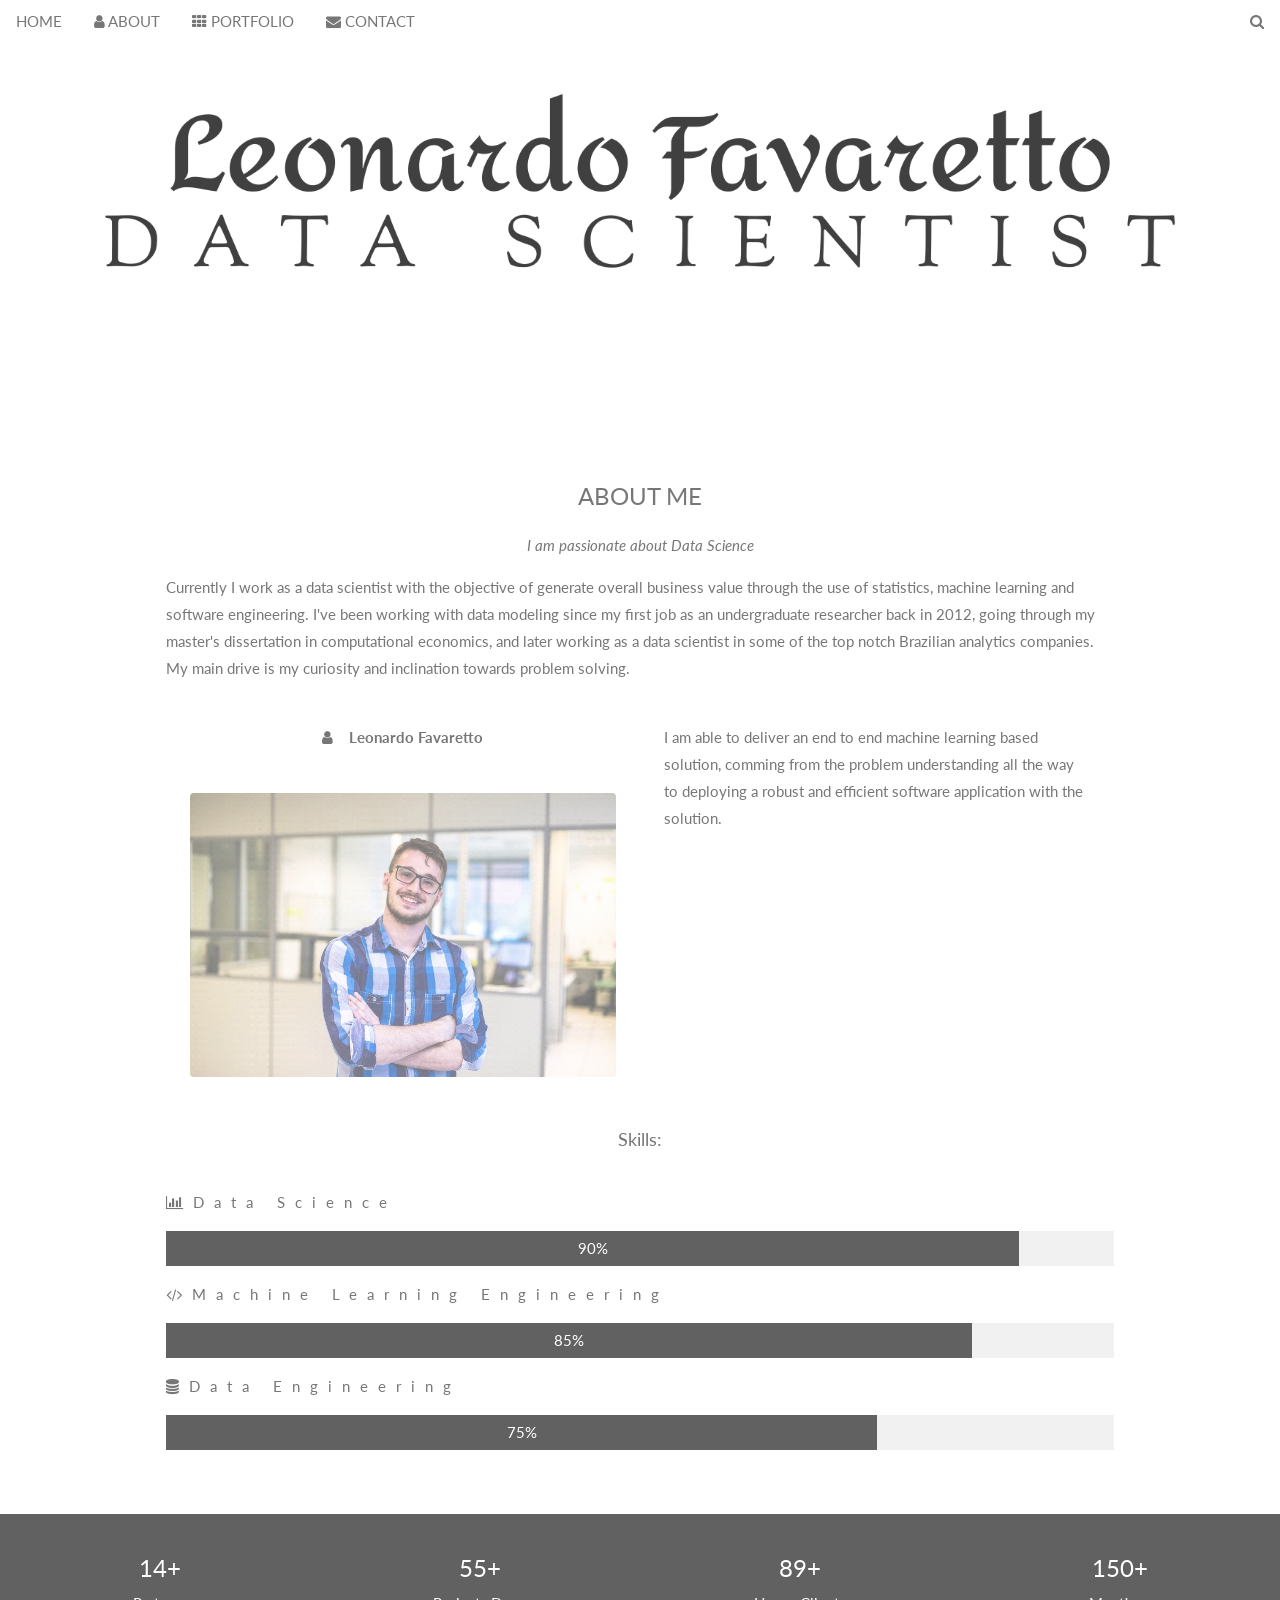
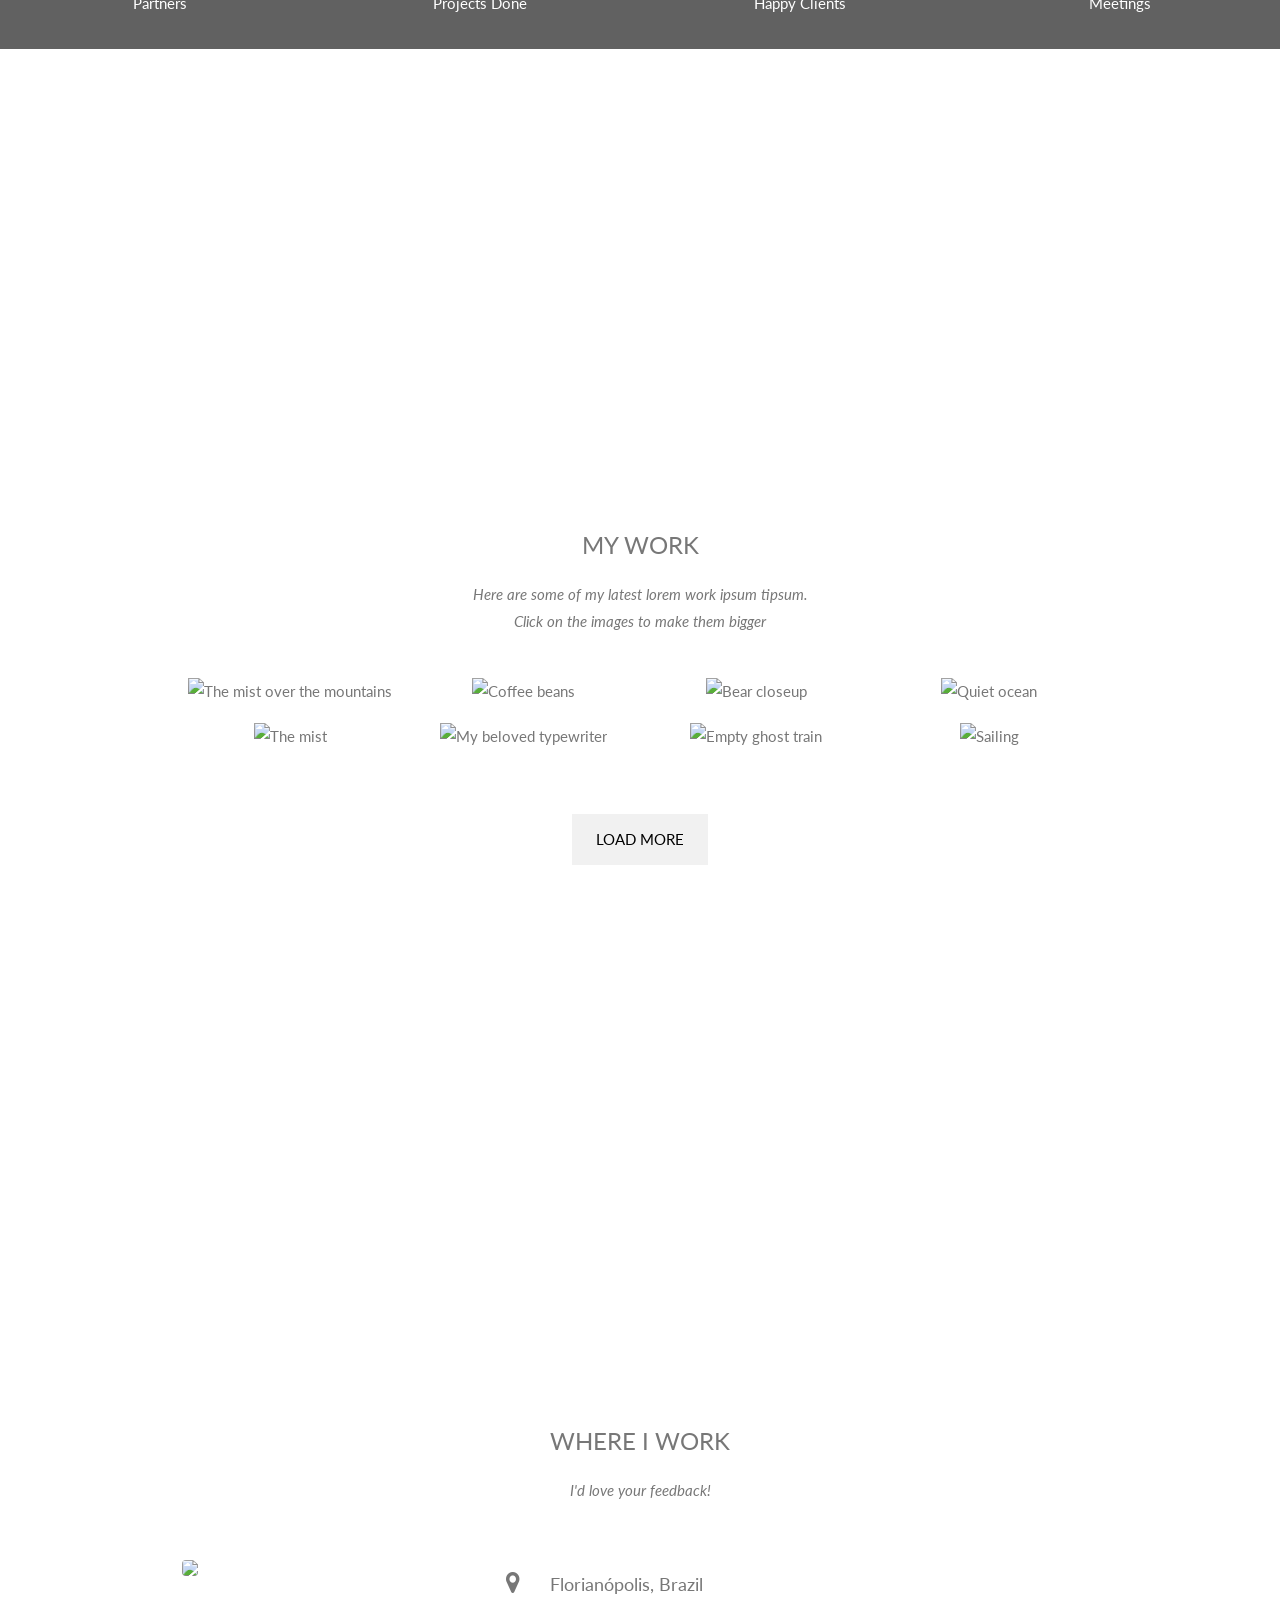
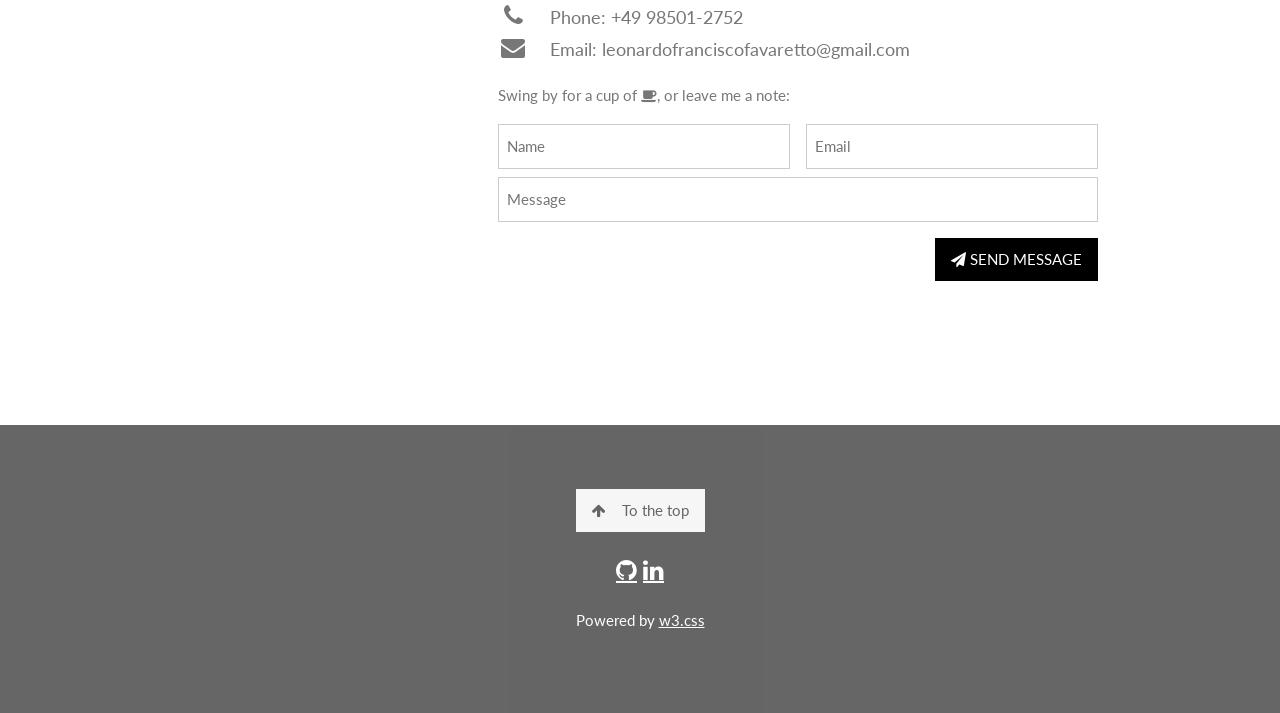
==== commit 23d3dcf6: "mods2" ====
--- a/index.html
+++ b/index.html
@@ -107,11 +107,9 @@
     <!-- Container (About Section) -->
     <div class="w3-content w3-container w3-padding-64" id="about">
         <h3 class="w3-center">ABOUT ME</h3>
-        <p class="w3-center"><em>I love photography</em></p>
-        <p>We have created a fictional "personal" website/blog, and our fictional character is a hobby photographer. Lorem ipsum dolor sit amet, consectetur adipiscing elit, sed do eiusmod tempor incididunt ut labore et dolore magna aliqua. Ut enim ad minim
-            veniam, quis nostrud exercitation ullamco laboris nisi ut aliquip ex ea commodo consequat. Duis aute irure dolor in reprehenderit in voluptate velit esse cillum dolore eu fugiat nulla pariatur. Excepteur sint occaecat cupidatat non proident,
-            sunt in culpa qui officia deserunt mollit anim id est laborum consectetur adipiscing elit, sed do eiusmod tempor incididunt ut labore et dolore magna aliqua. Ut enim ad minim veniam, quis nostrud exercitation ullamco laboris nisi ut aliquip
-            ex ea commodo consequat.</p>
+        <p class="w3-center"><em>I am passionate about Data Science</em></p>
+        <p>Currently I work as a data scientist with the objective of generate overall business value through the use of statistics, machine learning and software engineering. I've been working with data modeling since my first job as an undergraduate researcher
+            back in 2012, going through my master's dissertation in computational economics, and later working as a data scientist in some of the top notch Brazilian analytics companies. My main drive is my curiosity and inclination towards problem solving.</p>
         <div class="w3-row">
             <div class="w3-col m6 w3-center w3-padding-large">
                 <p><b><i class="fa fa-user w3-margin-right"></i>Leonardo Favaretto</b></p><br>
@@ -120,21 +118,20 @@
 
             <!-- Hide this text on small devices -->
             <div class="w3-col m6 w3-hide-small w3-padding-large">
-                <p>Welcome to my website. I am lorem ipsum consectetur adipiscing elit, sed do eiusmod tempor incididunt ut labore et dolore magna aliqua. Ut enim ad minim veniam, quis nostrud exercitation ullamco laboris nisi ut aliquip ex ea commodo consequat.
-                    Duis aute irure dolor in reprehenderit in voluptate velit esse cillum dolore eu fugiat nulla pariatur. Excepteur sint occaecat cupidatat non proident, sunt in culpa qui officia deserunt mollit anim id est laborum consectetur adipiscing
-                    elit, sed do eiusmod tempor incididunt ut labore et dolore magna aliqua. Ut enim ad minim veniam, quis nostrud exercitation ullamco laboris nisi ut aliquip ex ea commodo consequat.</p>
-            </div>
-        </div>
-        <p class="w3-large w3-center w3-padding-16">Im really good at:</p>
-        <p class="w3-wide"><i class="fa fa-camera"></i>Photography</p>
+                <p>I am able to deliver an end to end machine learning based solution, comming from the problem understanding all the way to deploying a robust and efficient software application with the solution.
+                </p>
+            </div>
+        </div>
+        <p class="w3-large w3-center w3-padding-16">Skills:</p>
+        <p class="w3-wide"><i class="fa fa-bar-chart"></i>Data Science</p>
         <div class="w3-light-grey">
             <div class="w3-container w3-padding-small w3-dark-grey w3-center" style="width:90%">90%</div>
         </div>
-        <p class="w3-wide"><i class="fa fa-laptop"></i>Web Design</p>
+        <p class="w3-wide"><i class="fa fa-code"></i>Machine Learning Engineering</p>
         <div class="w3-light-grey">
             <div class="w3-container w3-padding-small w3-dark-grey w3-center" style="width:85%">85%</div>
         </div>
-        <p class="w3-wide"><i class="fa fa-photo"></i>Photoshop</p>
+        <p class="w3-wide"><i class="fa fa-database"></i>Data Engineering</p>
         <div class="w3-light-grey">
             <div class="w3-container w3-padding-small w3-dark-grey w3-center" style="width:75%">75%</div>
         </div>
@@ -233,9 +230,9 @@
             </div>
             <div class="w3-col m8 w3-panel">
                 <div class="w3-large w3-margin-bottom">
-                    <i class="fa fa-map-marker fa-fw w3-hover-text-black w3-xlarge w3-margin-right"></i> Chicago, US<br>
-                    <i class="fa fa-phone fa-fw w3-hover-text-black w3-xlarge w3-margin-right"></i> Phone: +00 151515<br>
-                    <i class="fa fa-envelope fa-fw w3-hover-text-black w3-xlarge w3-margin-right"></i> Email: mail@mail.com<br>
+                    <i class="fa fa-map-marker fa-fw w3-hover-text-black w3-xlarge w3-margin-right"></i> Florianópolis, Brazil<br>
+                    <i class="fa fa-phone fa-fw w3-hover-text-black w3-xlarge w3-margin-right"></i> Phone: +49 98501-2752<br>
+                    <i class="fa fa-envelope fa-fw w3-hover-text-black w3-xlarge w3-margin-right"></i> Email: leonardofranciscofavaretto@gmail.com<br>
                 </div>
                 <p>Swing by for a cup of <i class="fa fa-coffee"></i>, or leave me a note:</p>
                 <form action="/action_page.php" target="_blank">
@@ -260,12 +257,8 @@
     <footer class="w3-center w3-black w3-padding-64 w3-opacity w3-hover-opacity-off">
         <a href="#home" class="w3-button w3-light-grey"><i class="fa fa-arrow-up w3-margin-right"></i>To the top</a>
         <div class="w3-xlarge w3-section">
-            <i class="fa fa-facebook-official w3-hover-opacity"></i>
-            <i class="fa fa-instagram w3-hover-opacity"></i>
-            <i class="fa fa-snapchat w3-hover-opacity"></i>
-            <i class="fa fa-pinterest-p w3-hover-opacity"></i>
-            <i class="fa fa-twitter w3-hover-opacity"></i>
-            <i class="fa fa-linkedin w3-hover-opacity"></i>
+            <a href="https://github.com/LeonardoFavaretto" class="fa fa-github w3-hover-opacity"> </a>
+            <a href="https://www.linkedin.com/in/leonardo-favaretto/" class="fa fa-linkedin w3-hover-opacity"></a>
         </div>
         <p>Powered by <a href="https://www.w3schools.com/w3css/default.asp" title="W3.CSS" target="_blank" class="w3-hover-text-green">w3.css</a></p>
     </footer>
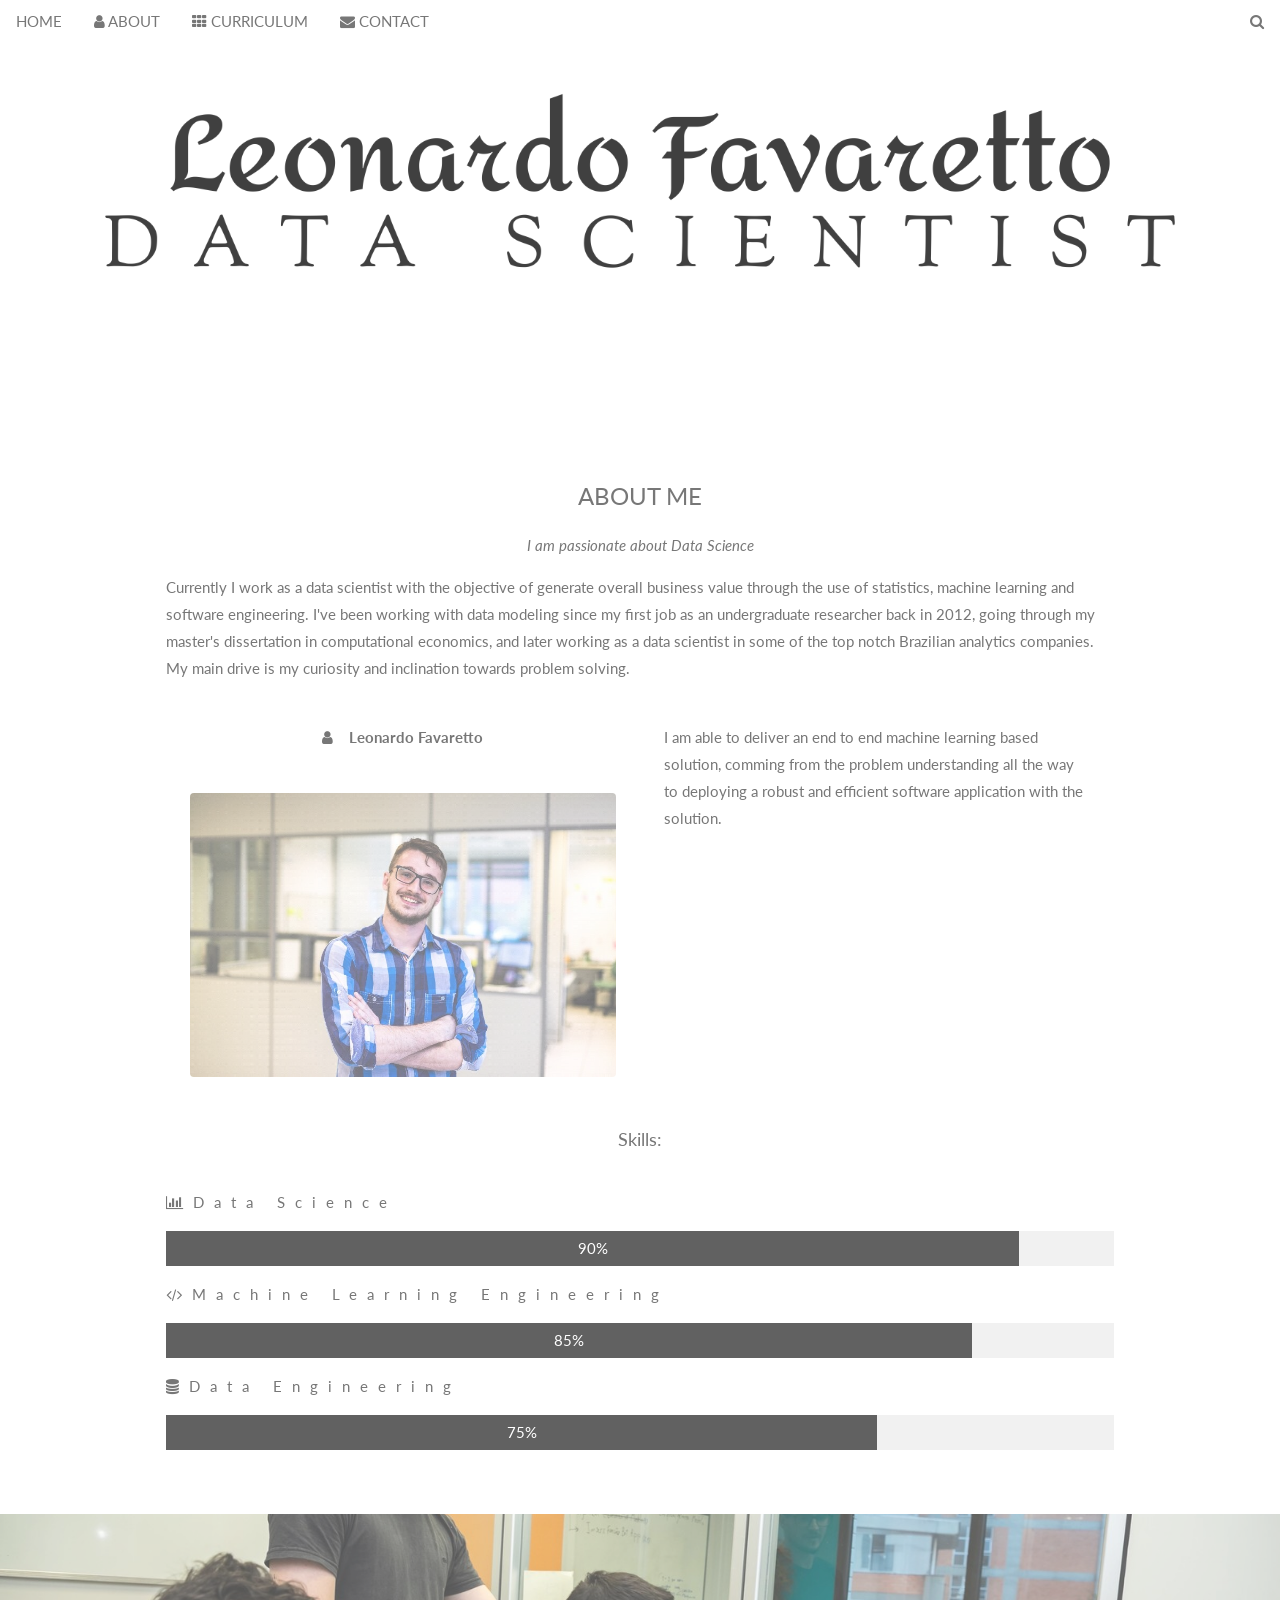
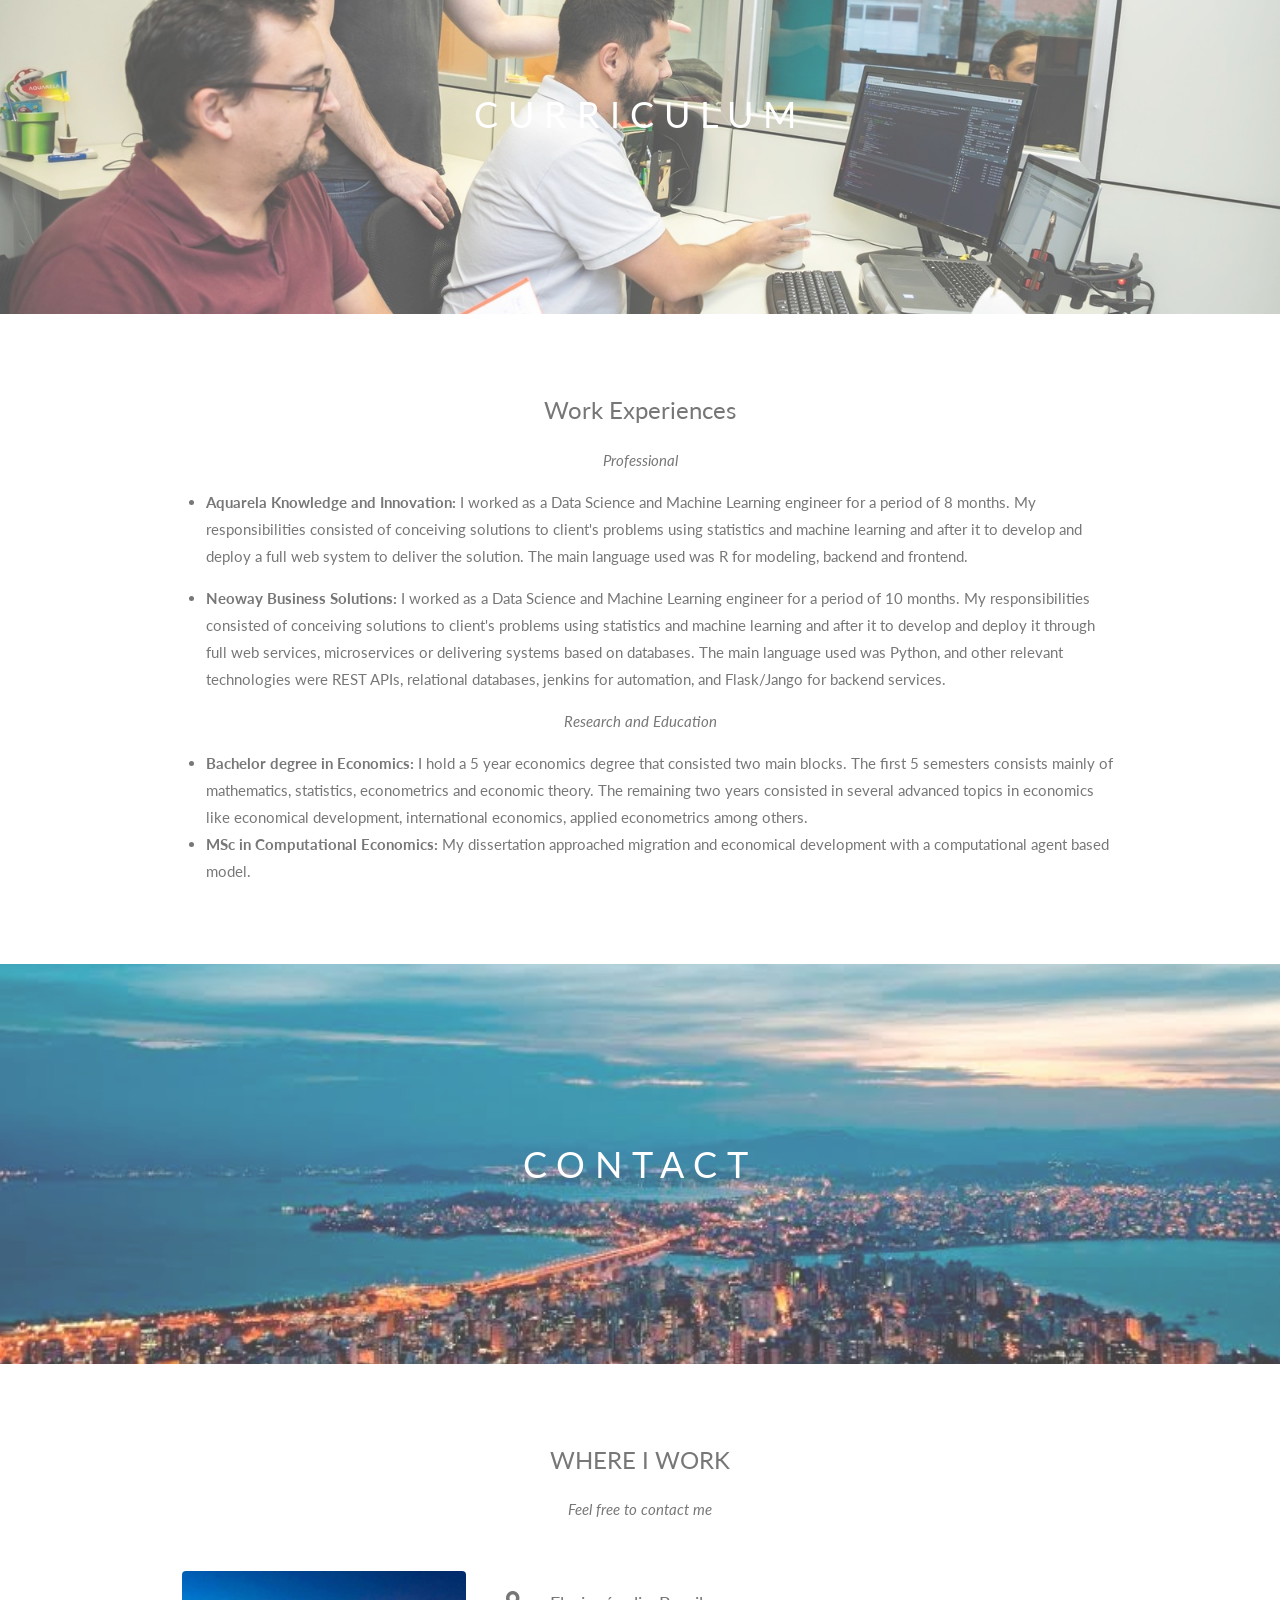
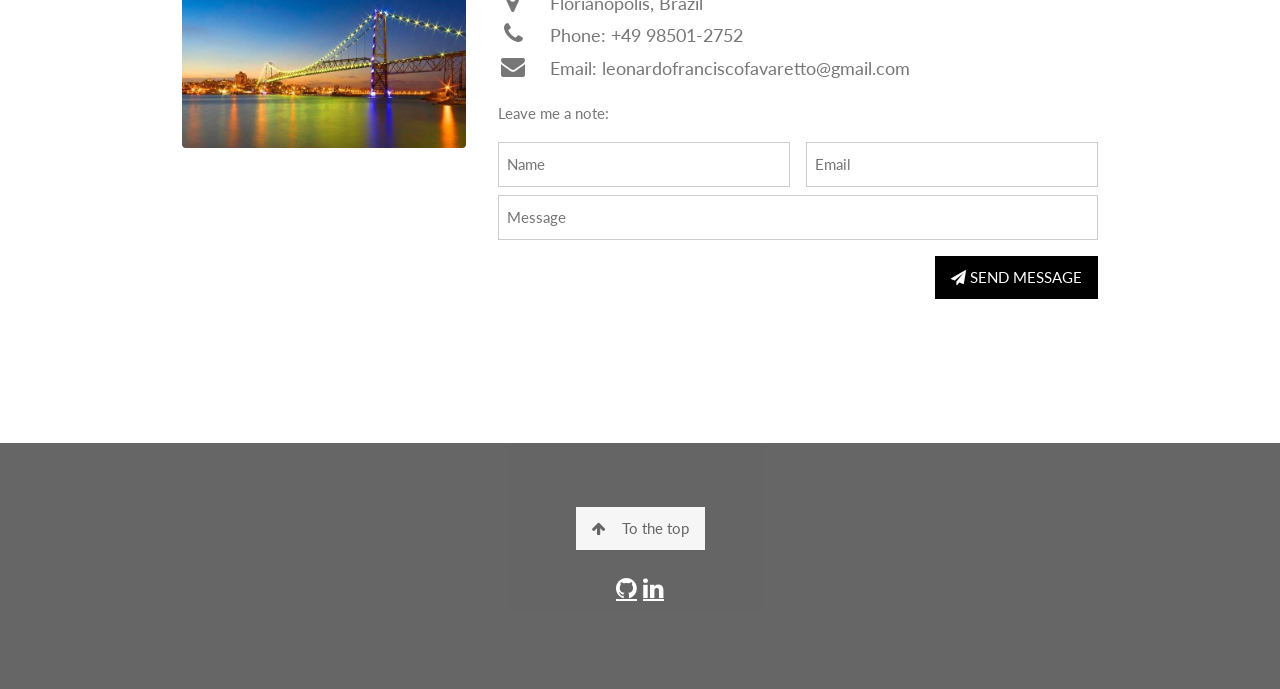
==== commit 056f29f7: "last version front end" ====
--- a/index.html
+++ b/index.html
@@ -1,9 +1,9 @@
 <!DOCTYPE html>
 <html>
-<title>W3.CSS Template</title>
+<title>Favaretto DS</title>
 <meta charset="UTF-8">
 <meta name="viewport" content="width=device-width, initial-scale=1">
-<link rel="stylesheet" href="https://www.w3schools.com/w3css/4/w3.css">
+<link rel="stylesheet" href="styles.css">
 <link rel="stylesheet" href="https://fonts.googleapis.com/css?family=Lato">
 <link rel="stylesheet" href="https://cdnjs.cloudflare.com/ajax/libs/font-awesome/4.7.0/css/font-awesome.min.css">
 <style>
@@ -42,13 +42,13 @@
     /* Second image (Portfolio) */
     
     .bgimg-2 {
-        background-image: url("/w3images/parallax2.jpg");
+        background-image: url("aqrl.jpg");
         min-height: 400px;
     }
     /* Third image (Contact) */
     
     .bgimg-3 {
-        background-image: url("/w3images/parallax3.jpg");
+        background-image: url("floripa2.jpeg");
         min-height: 400px;
     }
     
@@ -81,7 +81,7 @@
             </a>
             <a href="#home" class="w3-bar-item w3-button">HOME</a>
             <a href="#about" class="w3-bar-item w3-button w3-hide-small"><i class="fa fa-user"></i> ABOUT</a>
-            <a href="#portfolio" class="w3-bar-item w3-button w3-hide-small"><i class="fa fa-th"></i> PORTFOLIO</a>
+            <a href="#portfolio" class="w3-bar-item w3-button w3-hide-small"><i class="fa fa-th"></i> CURRICULUM</a>
             <a href="#contact" class="w3-bar-item w3-button w3-hide-small"><i class="fa fa-envelope"></i> CONTACT</a>
             <a href="#" class="w3-bar-item w3-button w3-hide-small w3-right w3-hover-red">
                 <i class="fa fa-search"></i>
@@ -91,7 +91,7 @@
         <!-- Navbar on small screens -->
         <div id="navDemo" class="w3-bar-block w3-white w3-hide w3-hide-large w3-hide-medium">
             <a href="#about" class="w3-bar-item w3-button" onclick="toggleFunction()">ABOUT</a>
-            <a href="#portfolio" class="w3-bar-item w3-button" onclick="toggleFunction()">PORTFOLIO</a>
+            <a href="#portfolio" class="w3-bar-item w3-button" onclick="toggleFunction()">CURRICULUM</a>
             <a href="#contact" class="w3-bar-item w3-button" onclick="toggleFunction()">CONTACT</a>
             <a href="#" class="w3-bar-item w3-button">SEARCH</a>
         </div>
@@ -137,83 +137,48 @@
         </div>
     </div>
 
-    <div class="w3-row w3-center w3-dark-grey w3-padding-16">
-        <div class="w3-quarter w3-section">
-            <span class="w3-xlarge">14+</span><br> Partners
-        </div>
-        <div class="w3-quarter w3-section">
-            <span class="w3-xlarge">55+</span><br> Projects Done
-        </div>
-        <div class="w3-quarter w3-section">
-            <span class="w3-xlarge">89+</span><br> Happy Clients
-        </div>
-        <div class="w3-quarter w3-section">
-            <span class="w3-xlarge">150+</span><br> Meetings
-        </div>
-    </div>
-
     <!-- Second Parallax Image with Portfolio Text -->
     <div class="bgimg-2 w3-display-container w3-opacity-min">
         <div class="w3-display-middle">
-            <span class="w3-xxlarge w3-text-white w3-wide">PORTFOLIO</span>
-        </div>
-    </div>
-
-    <!-- Container (Portfolio Section) -->
+            <span class="w3-xxlarge w3-text-white w3-wide">CURRICULUM</span>
+        </div>
+    </div>
+    </div>
     <div class="w3-content w3-container w3-padding-64" id="portfolio">
-        <h3 class="w3-center">MY WORK</h3>
-        <p class="w3-center"><em>Here are some of my latest lorem work ipsum tipsum.<br> Click on the images to make them bigger</em></p><br>
-
-        <!-- Responsive Grid. Four columns on tablets, laptops and desktops. Will stack on mobile devices/small screens (100% width) -->
-        <div class="w3-row-padding w3-center">
-            <div class="w3-col m3">
-                <img src="/w3images/p1.jpg" style="width:100%" onclick="onClick(this)" class="w3-hover-opacity" alt="The mist over the mountains">
-            </div>
-
-            <div class="w3-col m3">
-                <img src="/w3images/p2.jpg" style="width:100%" onclick="onClick(this)" class="w3-hover-opacity" alt="Coffee beans">
-            </div>
-
-            <div class="w3-col m3">
-                <img src="/w3images/p3.jpg" style="width:100%" onclick="onClick(this)" class="w3-hover-opacity" alt="Bear closeup">
-            </div>
-
-            <div class="w3-col m3">
-                <img src="/w3images/p4.jpg" style="width:100%" onclick="onClick(this)" class="w3-hover-opacity" alt="Quiet ocean">
-            </div>
-        </div>
-
-        <div class="w3-row-padding w3-center w3-section">
-            <div class="w3-col m3">
-                <img src="/w3images/p5.jpg" style="width:100%" onclick="onClick(this)" class="w3-hover-opacity" alt="The mist">
-            </div>
-
-            <div class="w3-col m3">
-                <img src="/w3images/p6.jpg" style="width:100%" onclick="onClick(this)" class="w3-hover-opacity" alt="My beloved typewriter">
-            </div>
-
-            <div class="w3-col m3">
-                <img src="/w3images/p7.jpg" style="width:100%" onclick="onClick(this)" class="w3-hover-opacity" alt="Empty ghost train">
-            </div>
-
-            <div class="w3-col m3">
-                <img src="/w3images/p8.jpg" style="width:100%" onclick="onClick(this)" class="w3-hover-opacity" alt="Sailing">
-            </div>
-            <button class="w3-button w3-padding-large w3-light-grey" style="margin-top:64px">LOAD MORE</button>
-        </div>
-    </div>
-
-    <!-- Modal for full size images on click-->
-    <div id="modal01" class="w3-modal w3-black" onclick="this.style.display='none'">
-        <span class="w3-button w3-large w3-black w3-display-topright" title="Close Modal Image"><i class="fa fa-remove"></i></span>
-        <div class="w3-modal-content w3-animate-zoom w3-center w3-transparent w3-padding-64">
-            <img id="img01" class="w3-image">
-            <p id="caption" class="w3-opacity w3-large"></p>
-        </div>
-    </div>
+        <h3 class="w3-center">Work Experiences</h3>
+        <p class="w3-center"><em>Professional</em></p>
+        <ul>
+            <li>
+                <b>Aquarela Knowledge and Innovation: </b> I worked as a Data Science and Machine Learning engineer for a period of 8 months. My responsibilities consisted of conceiving solutions to client's problems using statistics and machine learning
+                and after it to develop and deploy a full web system to deliver the solution. The main language used was R for modeling, backend and frontend.
+            </li>
+        </ul>
+        <ul>
+            <li>
+                <b> Neoway Business Solutions: </b> I worked as a Data Science and Machine Learning engineer for a period of 10 months. My responsibilities consisted of conceiving solutions to client's problems using statistics and machine learning and
+                after it to develop and deploy it through full web services, microservices or delivering systems based on databases. The main language used was Python, and other relevant technologies were REST APIs, relational databases, jenkins for automation,
+                and Flask/Jango for backend services.
+
+            </li>
+        </ul>
+        <p class="w3-center"><em>Research and Education</em></p>
+        <ul>
+            <li>
+                <b>Bachelor degree in Economics: </b> I hold a 5 year economics degree that consisted two main blocks. The first 5 semesters consists mainly of mathematics, statistics, econometrics and economic theory. The remaining two years consisted
+                in several advanced topics in economics like economical development, international economics, applied econometrics among others.
+            </li>
+            <li>
+                <b>MSc in Computational Economics: </b> My dissertation approached migration and economical development with a computational agent based model.
+            </li>
+        </ul>
+        <div class="w3-row">
+        </div>
+    </div>
+
+
 
     <!-- Third Parallax Image with Portfolio Text -->
-    <div class="bgimg-3 w3-display-container w3-opacity-min">
+    <div class="bgimg-3 w3-display-container w3-opacity-min" id='portfolio'>
         <div class="w3-display-middle">
             <span class="w3-xxlarge w3-text-white w3-wide">CONTACT</span>
         </div>
@@ -222,11 +187,11 @@
     <!-- Container (Contact Section) -->
     <div class="w3-content w3-container w3-padding-64" id="contact">
         <h3 class="w3-center">WHERE I WORK</h3>
-        <p class="w3-center"><em>I'd love your feedback!</em></p>
+        <p class="w3-center"><em>Feel free to contact me</em></p>
 
         <div class="w3-row w3-padding-32 w3-section">
             <div class="w3-col m4 w3-container">
-                <img src="/w3images/map.jpg" class="w3-image w3-round" style="width:100%">
+                <img src="map.jpeg" class="w3-image w3-round" style="width:100%">
             </div>
             <div class="w3-col m8 w3-panel">
                 <div class="w3-large w3-margin-bottom">
@@ -234,7 +199,7 @@
                     <i class="fa fa-phone fa-fw w3-hover-text-black w3-xlarge w3-margin-right"></i> Phone: +49 98501-2752<br>
                     <i class="fa fa-envelope fa-fw w3-hover-text-black w3-xlarge w3-margin-right"></i> Email: leonardofranciscofavaretto@gmail.com<br>
                 </div>
-                <p>Swing by for a cup of <i class="fa fa-coffee"></i>, or leave me a note:</p>
+                <p>Leave me a note:</p>
                 <form action="/action_page.php" target="_blank">
                     <div class="w3-row-padding" style="margin:0 -16px 8px -16px">
                         <div class="w3-half">
@@ -254,13 +219,12 @@
     </div>
 
     <!-- Footer -->
-    <footer class="w3-center w3-black w3-padding-64 w3-opacity w3-hover-opacity-off">
+    <footer id="footeredit" class="w3-center w3-black w3-padding-64 w3-opacity w3-hover-opacity-off">
         <a href="#home" class="w3-button w3-light-grey"><i class="fa fa-arrow-up w3-margin-right"></i>To the top</a>
         <div class="w3-xlarge w3-section">
             <a href="https://github.com/LeonardoFavaretto" class="fa fa-github w3-hover-opacity"> </a>
             <a href="https://www.linkedin.com/in/leonardo-favaretto/" class="fa fa-linkedin w3-hover-opacity"></a>
         </div>
-        <p>Powered by <a href="https://www.w3schools.com/w3css/default.asp" title="W3.CSS" target="_blank" class="w3-hover-text-green">w3.css</a></p>
     </footer>
 
     <script>
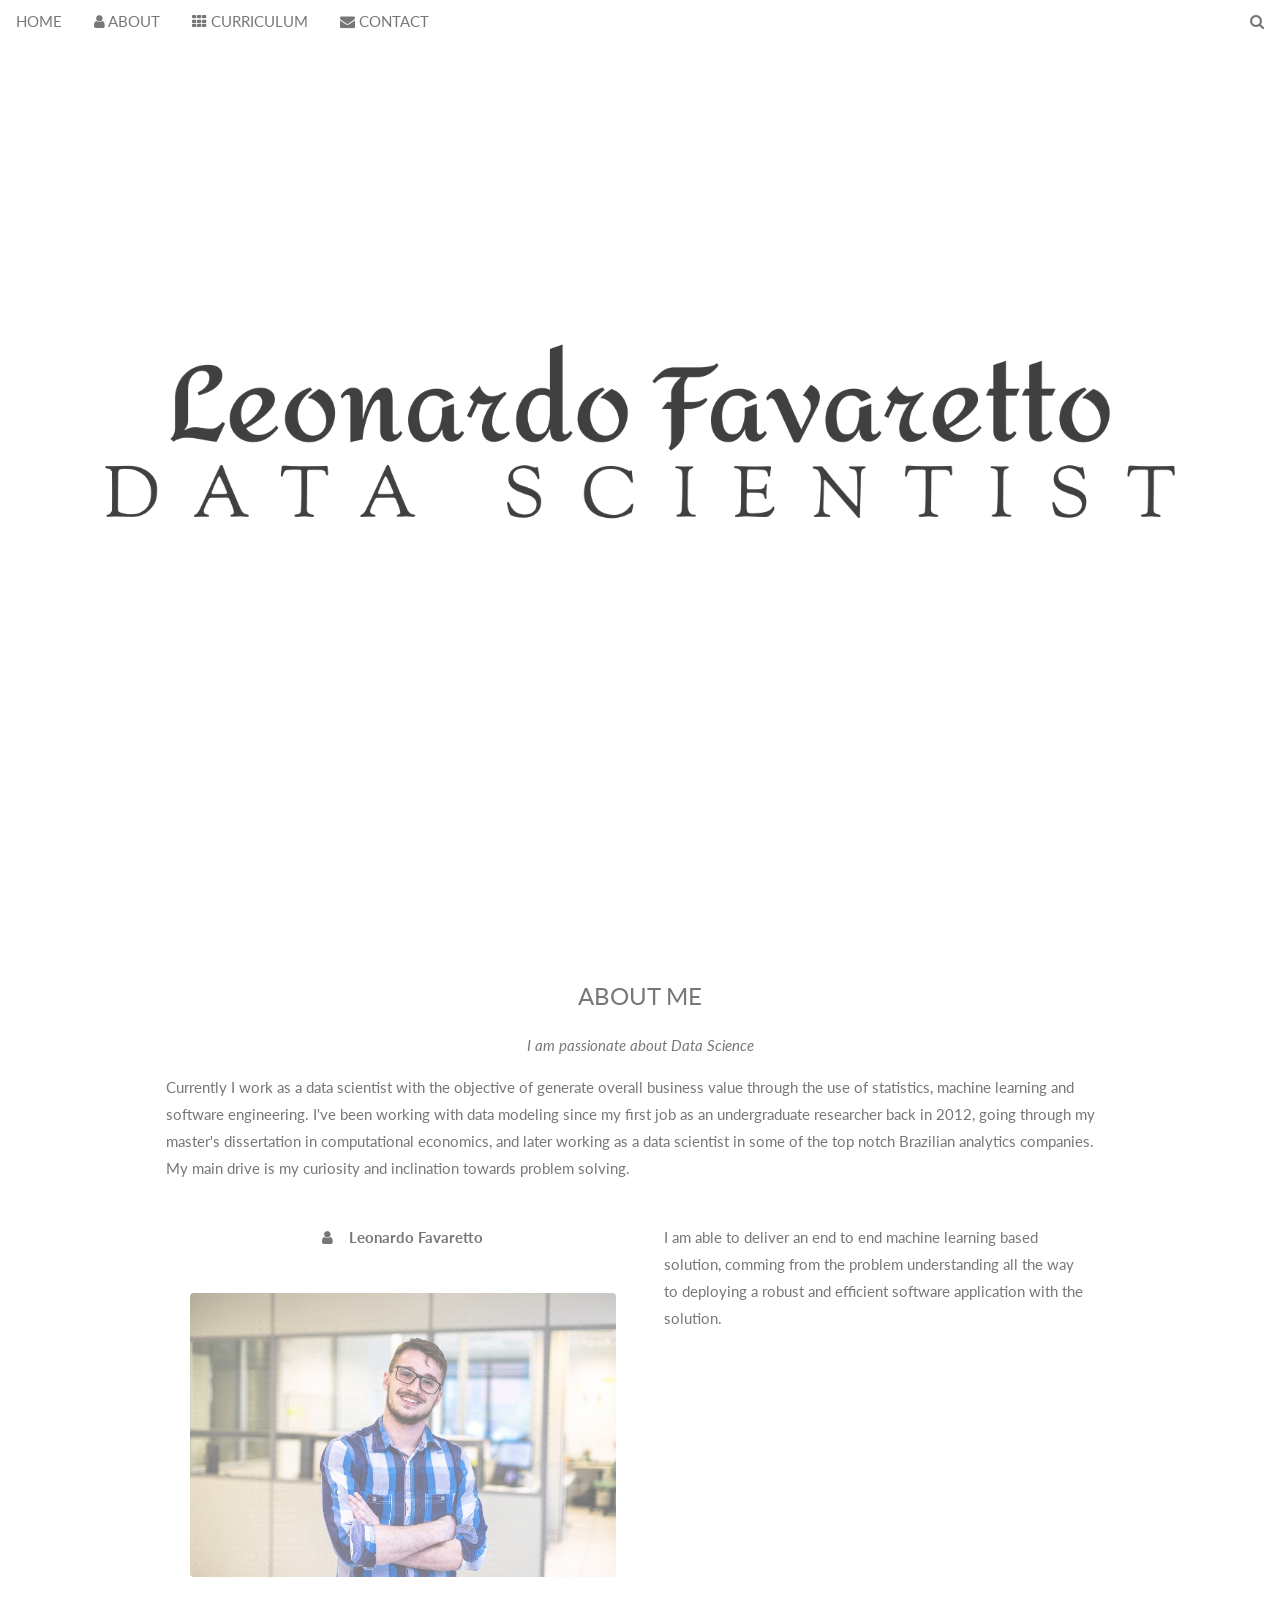
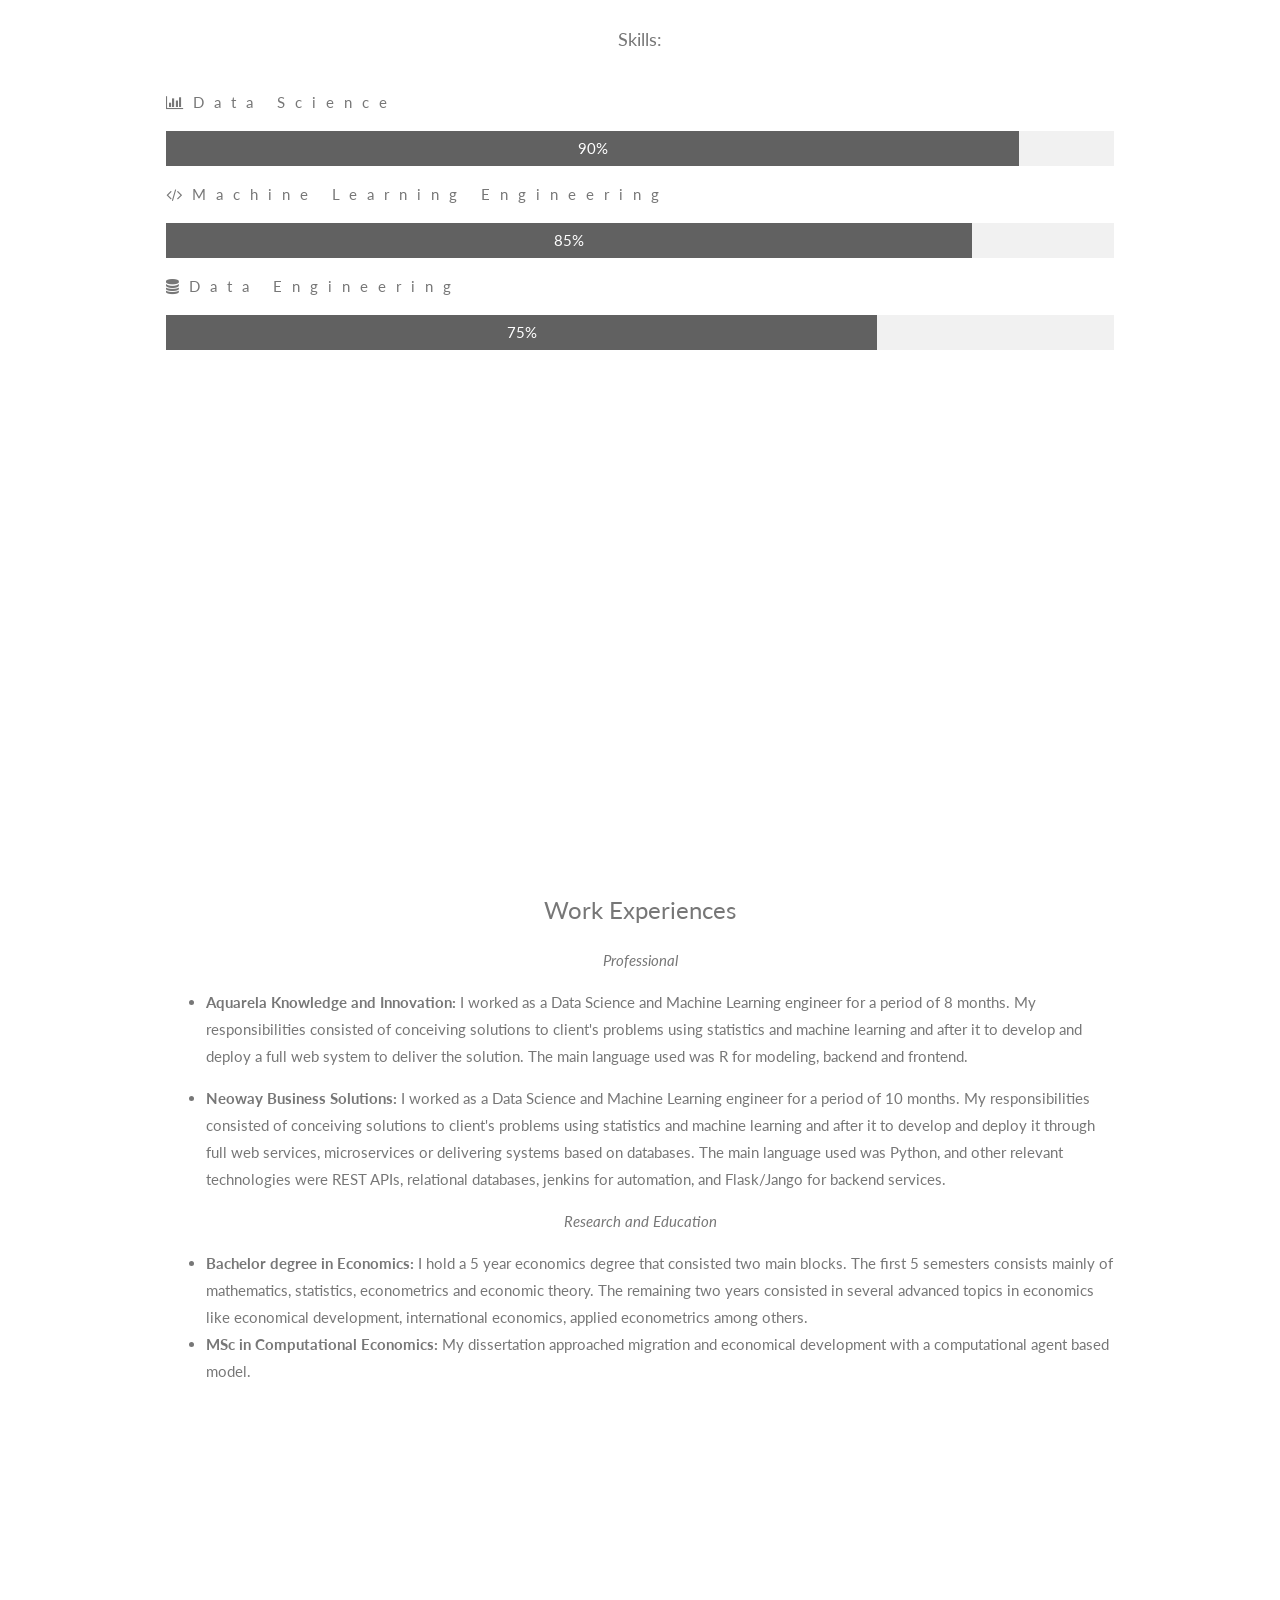
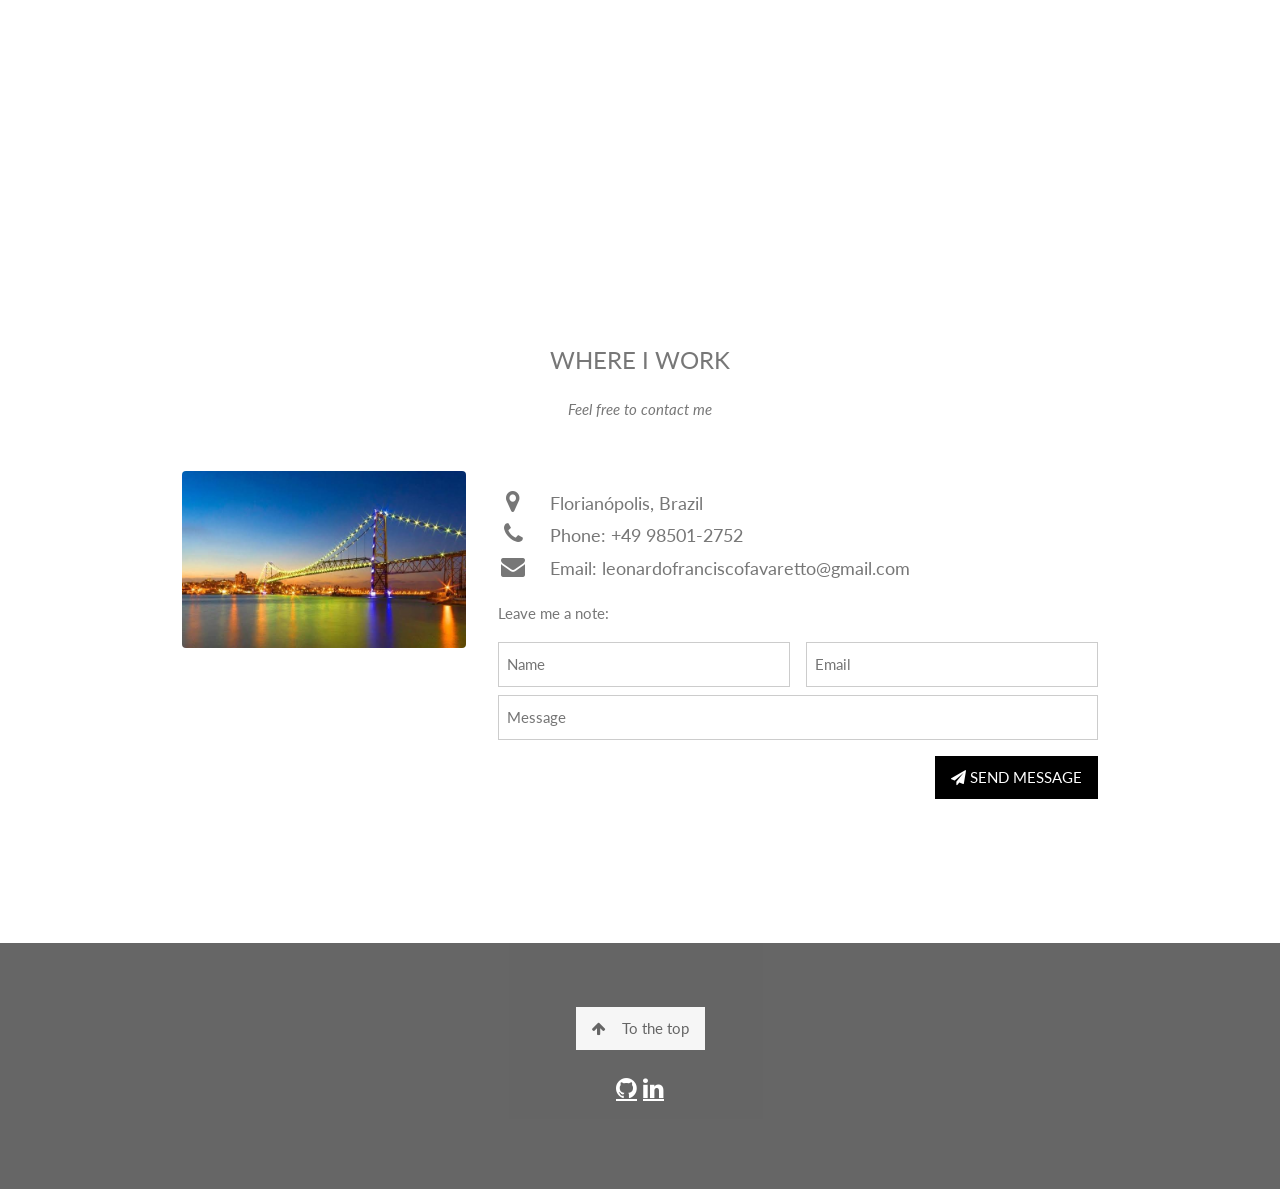
==== commit 2802d1ac: "fix responsivity" ====
--- a/index.html
+++ b/index.html
@@ -1,80 +1,132 @@
 <!DOCTYPE html>
 <html>
-<title>Favaretto DS</title>
-<meta charset="UTF-8">
-<meta name="viewport" content="width=device-width, initial-scale=1">
-<link rel="stylesheet" href="styles.css">
-<link rel="stylesheet" href="https://fonts.googleapis.com/css?family=Lato">
-<link rel="stylesheet" href="https://cdnjs.cloudflare.com/ajax/libs/font-awesome/4.7.0/css/font-awesome.min.css">
-<style>
-    body,
-    h1,
-    h2,
-    h3,
-    h4,
-    h5,
-    h6 {
-        font-family: "Lato", sans-serif;
-    }
-    
-    body,
-    html {
-        height: 100%;
-        color: #777;
-        line-height: 1.8;
-    }
-    /* Create a Parallax Effect */
-    
-    .bgimg-1,
-    .bgimg-2,
-    .bgimg-3 {
-        background-attachment: fixed;
-        background-position: center;
-        background-repeat: no-repeat;
-        background-size: cover;
-    }
-    /* First image (Logo. Full height) */
-    
-    .bgimg-1 {
-        background-image: url('cover.png');
-        min-height: 100%;
-    }
-    /* Second image (Portfolio) */
-    
-    .bgimg-2 {
-        background-image: url("aqrl.jpg");
-        min-height: 400px;
-    }
-    /* Third image (Contact) */
-    
-    .bgimg-3 {
-        background-image: url("floripa2.jpeg");
-        min-height: 400px;
-    }
-    
-    .w3-wide {
-        letter-spacing: 10px;
-    }
-    
-    .w3-hover-opacity {
-        cursor: pointer;
-    }
-    /* Turn off parallax scrolling for tablets and phones */
-    
-    @media only screen and (max-device-width: 1600px) {
+<head>
+    <title>Favaretto DS</title>
+    <meta charset="UTF-8">
+    <meta name="viewport" content="width=device-width, initial-scale=1">
+    <link rel="stylesheet" href="styles.css">
+    <link rel="stylesheet" href="https://fonts.googleapis.com/css?family=Lato">
+    <link rel="stylesheet" href="https://cdnjs.cloudflare.com/ajax/libs/font-awesome/4.7.0/css/font-awesome.min.css">
+    <style>
+        body,
+        h1,
+        h2,
+        h3,
+        h4,
+        h5,
+        h6 {
+            font-family: "Lato", sans-serif;
+        }
+        
+        body,
+        html {
+            height: 100%;
+            color: #777;
+            line-height: 1.8;
+        }
+        
+        /* Create a Parallax Effect */
         .bgimg-1,
         .bgimg-2,
         .bgimg-3 {
-            background-attachment: scroll;
+            background-attachment: fixed;
+            background-position: center;
+            background-repeat: no-repeat;
+            background-size: cover;
+        }
+        
+        /* First image (Logo. Full height) */
+.bgimg-1 {
+    background-image: url('cover.png');
+    min-height: 100%;
+    background-attachment: fixed;
+    background-position: center;
+    background-repeat: no-repeat;
+    background-size: cover;
+}
+
+/* Media query for screens with a maximum width of 768px (adjust as needed) */
+@media screen and (max-width: 768px) {
+    .bgimg-1 {
+        background-size: contain; /* Adjust as needed for responsiveness */
+    }
+}
+
+/* Media query for desktop view with a minimum width of, for example, 1200px (adjust as needed) */
+@media screen and (min-width: 1200px) {
+    .bgimg-1 {
+        background-size: 100% auto; /* Adjust as needed for desktop view */
+    }
+}
+@media screen and (max-width: 768px) {
+    .bgimg-1 {
+        background-size: contain; /* Adjust as needed for responsiveness */
+        min-height: 300px; /* Adjust the height to reduce white space */
+    }
+}
+        /* Second image (Portfolio) */
+        .bgimg-2 {
+            background-image: url("aqrl.jpg");
             min-height: 400px;
         }
-    }
-</style>
+        
+        /* Third image (Contact) */
+        .bgimg-3 {
+            background-image: url("floripa2.jpeg");
+            min-height: 400px;
+        }
+        
+        .w3-wide {
+            letter-spacing: 10px;
+        }
+        
+        .w3-hover-opacity {
+            cursor: pointer;
+        }
+        
+        /* Improved mobile responsiveness */
+        @media screen and (max-width: 768px) {
+            .w3-bar-item {
+                width: 100%;
+                text-align: center;
+                padding: 10px 0;
+            }
+            
+            .w3-bar {
+                flex-direction: column;
+            }
+            
+            .w3-top {
+                position: relative;
+            }
+            
+            .bgimg-1,
+            .bgimg-2,
+            .bgimg-3 {
+                background-attachment: scroll;
+            }
+            
+            .w3-display-container {
+                text-align: center;
+            }
+        }
+    </style>
+</head>
 
 <body>
-
     <!-- Navbar (sit on top) -->
-    <div class="w3-top">
+
+
+        <!-- Navbar on small screens -->
+        <div id="navDemo" class="w3-bar-block w3-white w3-hide w3-hide-large w3-hide-medium">
+            <a href="#about" class="w3-bar-item w3-button" onclick="toggleFunction()">ABOUT</a>
+            <a href="#portfolio" class="w3-bar-item w3-button" onclick="toggleFunction()">CURRICULUM</a>
+            <a href="#contact" class="w3-bar-item w3-button" onclick="toggleFunction()">CONTACT</a>
+            <a href="#" class="w3-bar-item w3-button">SEARCH</a>
+        </div>
+    </div>
+
+     <div class="w3-top">
         <div class="w3-bar" id="myNavbar">
             <a class="w3-bar-item w3-button w3-hover-black w3-hide-medium w3-hide-large w3-right" href="javascript:void(0);" onclick="toggleFunction()" title="Toggle Navigation Menu">
                 <i class="fa fa-bars"></i>
@@ -260,7 +312,6 @@
             }
         }
     </script>
-
 </body>
-
-</html>+</html>
+
